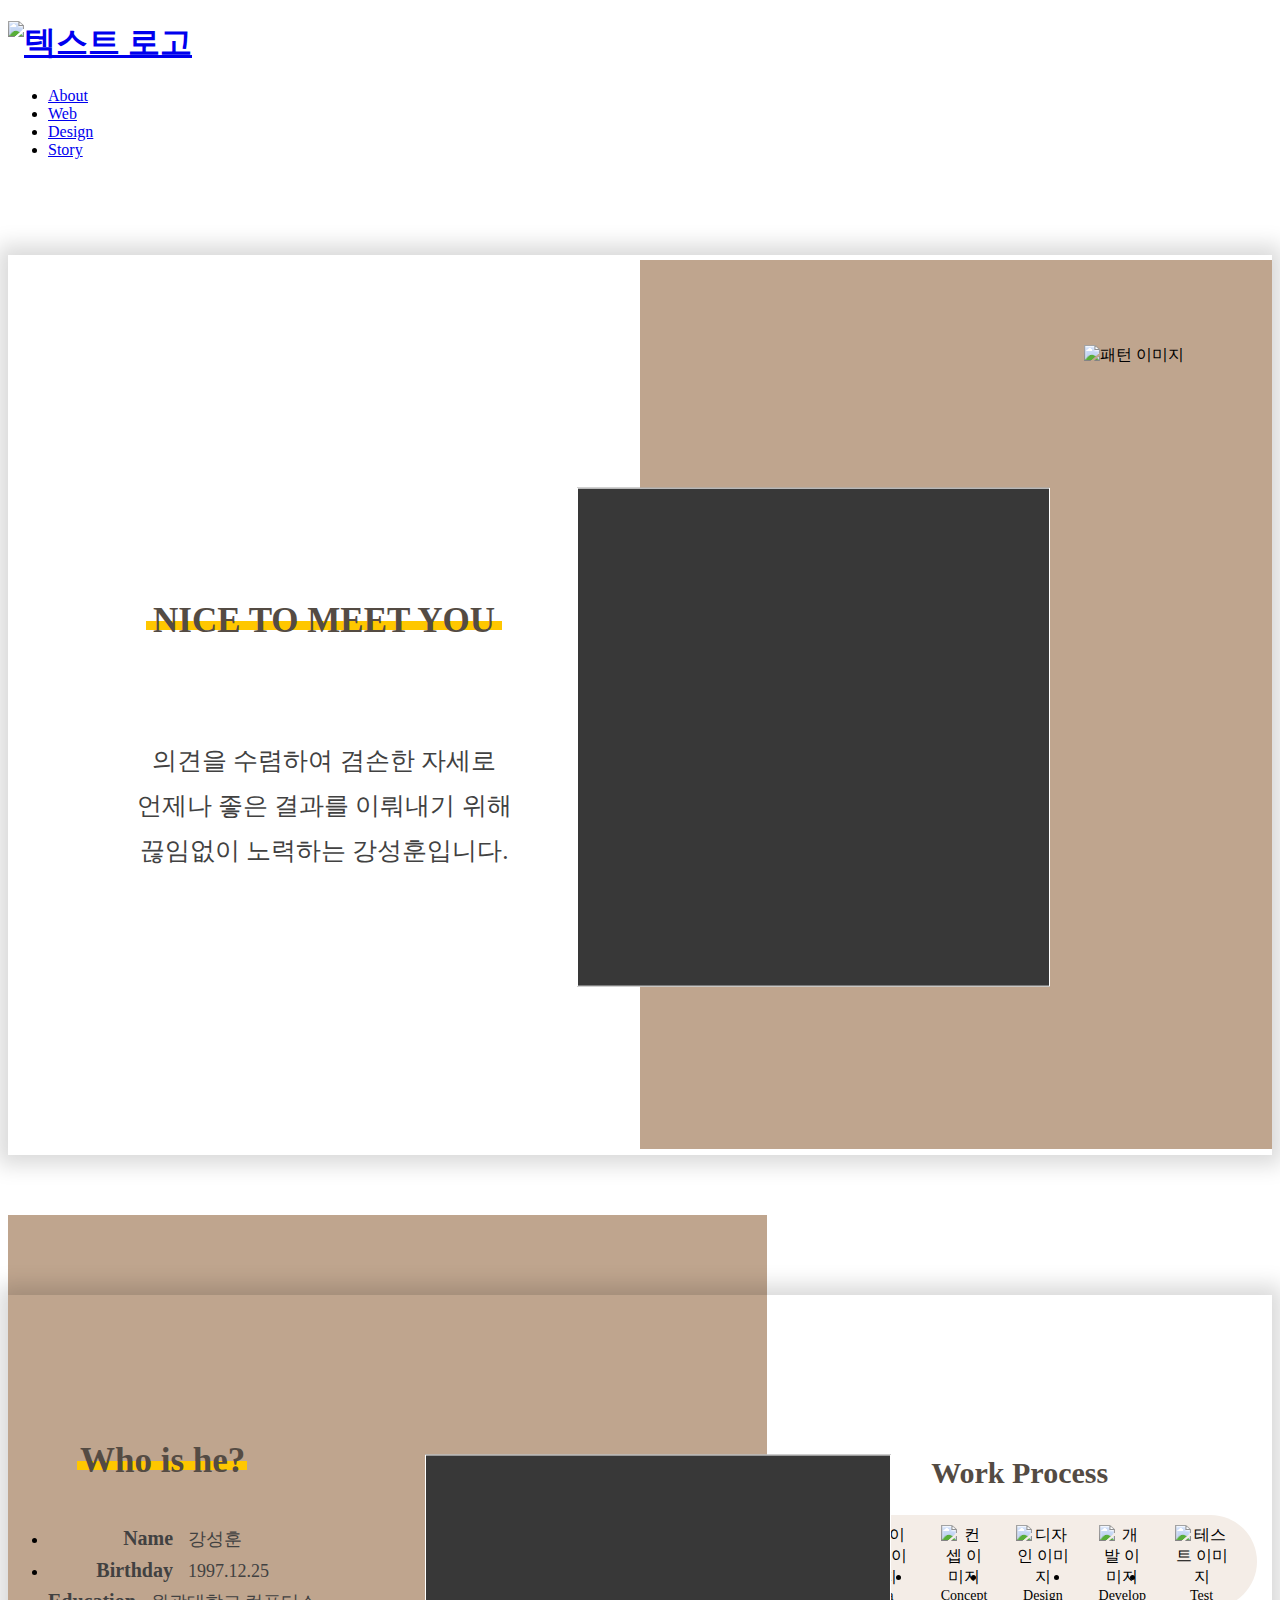
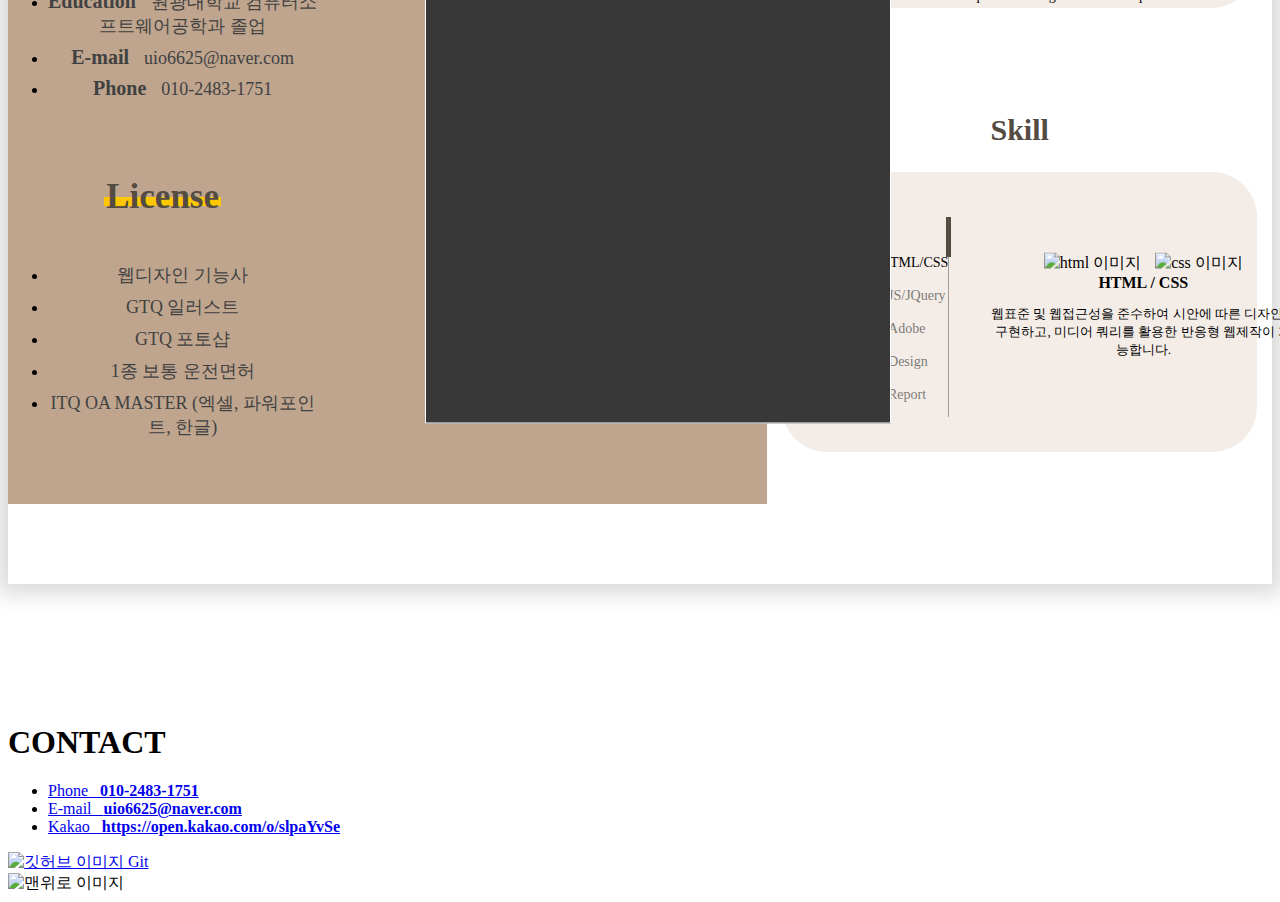
==== index.html @ 9d55ef2e "+design.html, fix" ====
<!DOCTYPE html>
<html lang="ko">
<head>
    <meta charset="UTF-8">
    <meta http-equiv="X-UA-Compatible" content="IE=edge">
    <meta name="viewport" content="width=device-width, initial-scale=1.0, minimum-scale=1.0, maximum-scale=1.0">
    <title>강성훈 포트폴리오</title>
    <script src="https://kit.fontawesome.com/10d8588d9a.js" crossorigin="anonymous"></script> <!-- 폰트어썸 cdn -->
    <link rel="stylesheet" href="css/common.css"> <!-- css 연동 -->
    <link rel="stylesheet" href="css/layout.css"> <!-- css 연동 -->

    <script defer src="js/jquery-3.6.3.min.js"></script> <!-- jquery 연동 -->
    <script defer src="js/script.js"></script> <!-- js 연동 -->
    <script defer src="js/common.js"></script> <!-- js 연동 -->

</head>
<body id="about">
<header>
    <div class="header_wrap container">
        <h1 class="logo">
            <a href="index.html">
                <img src="img/logo.png" alt="텍스트 로고">
            </a>
        </h1>
        <ul class="gnb">
            <li class="on">
                <a href="/index.html">
                    <span>About</span>
                </a>
            </li>
            <li>
                <a href="/web.html">
                    <span>Web</span>
                </a>
            </li>
            <li>
                <a href="/design.html">
                    <span>Design</span>
                </a>
            </li>
            <li>
                <a href="/story.html">
                    <span>Story</span>
                </a>
            </li>
        </ul>
    </div>
</header>
<!-- header end -->

<section class="aboutme">
    <div class="right_bg"></div>
    <div class="container">
        <div class="aboutmeBox">
            <div class="aboutme_left">
                <div class="left_box">
                    <p id="dynamic" class="text_ani active"></p>
                    <span>NICE TO MEET YOU</span>
                    <p>
                        의견을 수렴하여 겸손한 자세로<br>
                        언제나 좋은 결과를 이뤄내기 위해<br>
                        끊임없이 노력하는 강성훈입니다.
                    </p>
                </div>
            </div>
            <div class="aboutme_right">
                <div class="right_box">
                    <img src="img/pattern.png" alt="패턴 이미지">
                    <div class="aboutBox">
                        <h2>ABOUT <span>ME</span></h2>
                    </div>
                </div>
            </div>
            <div class="aboutme_center">
                <img src="" alt="">
            </div>
        </div>
    </div>
</section>
<!-- aboutme end -->

<section class="whoishe">
    <div class="left_bg"></div>
    <div class="container">
        <div class="whoisheBox">
            <div class="whoishe_left">
                <div class="profile">
                    <h4>Who is he?</h4>
                    <ul>
                        <li>
                            <span>Name &nbsp;&nbsp;<b>강성훈</b></span>
                        </li>
                        <li>
                            <span>Birthday &nbsp;&nbsp;<b>1997.12.25</b></span>
                        </li>
                        <li>
                            <span>Education &nbsp;&nbsp;<b>원광대학교 컴퓨터소프트웨어공학과 졸업</b></span>
                        </li>
                        <li>
                            <span>E-mail &nbsp;&nbsp;<b>uio6625@naver.com</b></span>
                        </li>
                        <li>
                            <span>Phone &nbsp;&nbsp;<b>010-2483-1751</b></span>
                        </li>
                    </ul>
                </div>
                <div class="license">
                    <h4>License</h4>
                    <ul>
                        <li>
                            <b>웹디자인 기능사</b>
                        </li>
                        <li>
                            <b>GTQ 일러스트</b>
                        </li>
                        <li>
                            <b>GTQ 포토샵</b>
                        </li>
                        <li>
                            <b>1종 보통 운전면허</b>
                        </li>
                        <li>
                            <b>ITQ OA MASTER (엑셀, 파워포인트, 한글)</b>
                        </li>
                    </ul>
                </div>
            </div>
            <div class="whoishe_right">
                <div class="process">
                    <h3>Work Process</h3>
                    <div class="processBox">
                        <ul>
                            <li>
                                <img src="img/idea.png" alt="아이디어 이미지">
                                <span>Idea</span>
                            </li>
                            <li>
                                <img src="img/concept.png" alt="컨셉 이미지">
                                <span>Concept</span>
                            </li>
                            <li>
                                <img src="img/design.png" alt="디자인 이미지">
                                <span>Design</span>
                            </li>
                            <li>
                                <img src="img/develop.png" alt="개발 이미지">
                                <span>Develop</span>
                            </li>
                            <li>
                                <img src="img/test.png" alt="테스트 이미지">
                                <span>Test</span>
                            </li>
                        </ul>
                    </div>
                </div>
                <div class="skill">
                    <h3>Skill</h3>
                    <div class="skillBox">
                        <div class="skill_left">
                            <ul>
                                <li class="active">
                                    <div class="iBox">
                                        <i class="fa-solid fa-code"></i>
                                    </div>
                                    <div class="cateBox">
                                        <span>HTML/CSS</span>
                                    </div>
                                </li>
                                <li>
                                    <div class="iBox">
                                        <i class="fa-brands fa-square-js"></i>
                                    </div>
                                    <div class="cateBox">
                                        <span>JS/JQuery</span>
                                    </div>
                                </li>
                                <li>
                                    <div class="iBox">
                                        <i class="fa-solid fa-rectangle-ad"></i>
                                    </div>
                                    <div class="cateBox">
                                        <span>Adobe</span>
                                    </div>
                                </li>
                                <li>
                                    <div class="iBox">
                                        <i class="fa-solid fa-palette"></i>
                                    </div>
                                    <div class="cateBox">
                                        <span>Design</span>
                                    </div>
                                </li>
                                <li>
                                    <div class="iBox">
                                        <i class="fa-solid fa-file-invoice"></i>
                                    </div>
                                    <div class="cateBox">
                                        <span>Report</span>
                                    </div>
                                </li>
                            </ul>
                        </div>
                        <div class="border">
                            <div class="line"></div>
                        </div>
                        <div class="skill_right">
                            <div class="rightBox active">
                                <div class="skillImg">
                                    <img src="img/html.png" alt="html 이미지">
                                    <img src="img/css.png" alt="css 이미지">
                                </div>
                                <span>HTML / CSS</span>
                                <p>
                                    웹표준 및 웹접근성을 준수하여 시안에 따른 디자인을 구현하고, 미디어 쿼리를 활용한 반응형 웹제작이 가능합니다.
                                </p>
                            </div>
                            <div class="rightBox">
                                <div class="skillImg">
                                    <img src="img/js.png" alt="js 이미지">
                                    <img src="img/jquery.png" alt="jquery 이미지">
                                </div>
                                <span>JS / JQuery</span>
                                <p>
                                    jQuery를 이용한 기능구현이 가능하며, 기본 js문법을 이해합니다.
                                </p>
                            </div>
                            <div class="rightBox">
                                <div class="skillImg">
                                    <img src="img/photoshop.png" alt="photoshop 이미지">
                                    <img src="img/illustrator.png" alt="illustrator 이미지">
                                </div>
                                <span>PHOTOSHOP / ILLUSTRATOR</span>
                                <p>
                                    포토샵과 일러스트를 이용한 로고제작 및 디자인이 가능합니다.
                                </p>
                            </div>
                            <div class="rightBox">
                                <div class="skillImg">
                                    <img src="img/figma.png" alt="figma 이미지">
                                </div>
                                <span>FIGMA</span>
                                <p>
                                    Figma를 이용하여 웹앱 UI/UX 디자인이 가능합니다.
                                </p>
                            </div>
                            <div class="rightBox">
                                <div class="skillImg">
                                    <img src="img/word.png" alt="word 이미지">
                                    <img src="img/powerpoint.png" alt="powerpoint 이미지">
                                    <img src="img/excel.png" alt="excel 이미지">
                                </div>
                                <span>WORD / PPT / EXCEL</span>
                                <p>
                                    업무에 필요한 각종 서류들을 객관적이고 시각적으로 전달할 수 있도록 엑셀, 한글, ppt등을 활용할 수 있습니다.
                                </p>
                            </div>
                        </div>
                    </div>
                </div>
            </div>
            <div class="whoishe_center">
                <img src="" alt="">
            </div>
        </div>
    </div>
</section>
<!-- whoishe end -->

<footer>
    <h1>CONTACT</h1>
    <div class="info">
        <ul>
            <li>
                <a href="tel:010-2483-1751">
                    <span>Phone &nbsp;&nbsp;<b>010-2483-1751</b></span>
                </a>
            </li>
            <li>
                <a href="mailto:uio6625@naver.com">
                    <span>E-mail &nbsp;&nbsp;<b>uio6625@naver.com</b></span>
                </a>
            </li>
            <li>
                <a href="https://open.kakao.com/o/slpaYVSe" target="_blank">
                    <span>Kakao &nbsp;&nbsp;<b>https://open.kakao.com/o/slpaYvSe</b></span>
                </a>
            </li>
        </ul>
    </div>
    <div class="git">
        <a href="https://github.com/ksh002" target="_blank">
            <img src="img/github.png" alt="깃허브 이미지">
            <span>Git</span>
        </a>
    </div>
</footer>
<!-- footer end -->

<div class="slideUp">
    <img src="img/slideup.png" alt="맨위로 이미지">
</div>

</body>
</html>
---- css/layout.css ----
@charset "UTF-8";

.container{
    width:100%;
    max-width:1610px;
    margin:0 auto;
}


#about .aboutme {
    width: 100%;
    height: 100vh;
    position: relative;
    display:flex;
    justify-content:center;
    align-items:center;
    padding-top:80px;
    margin-bottom:60px;
}

#about .aboutme .container{
    height:100%;
    display:flex;
    padding:80px 0;
}

#about .aboutme .aboutmeBox{
    width:100%;
    height:100%;
    box-shadow:0 0 20px 10px rgba(0,0,0,0.15);
    display:flex;
    justify-content: space-between;
}

#about .aboutme .right_bg{
    width:50%;
    height:100vh;
    max-height:889px;
    background:#bfa58e;
    position:absolute;
    right:0px;
    z-index: -5;
}

#about .aboutme .aboutme_left {
    width: 50%;
    height: 100%;
}

#about .aboutme .left_box {
    width:100%;
    height:100%;
    text-align: center;
    display:flex;
    flex-direction:column;
    justify-content:center;
    align-items:center;
}

#about .aboutme .left_box > p {
    font-size: 25px;
    color: #414141;
    line-height:45px;
}
#about .aboutme .left_box p.text_ani {
    font-size: 40px;
    font-weight: bold;
    color: #544b43;
    position:relative;
    display:inline-block;
}
#about .aboutme .left_box p.text_ani::after{
    content:"";
    display:block;
    position:absolute;
    top:0;
    right:-10px;
    width:3px;
    height:100%;
    background-color:#544b43;
}
#about .aboutme .left_box p.active::after{
    display:none;
}

#about .aboutme .left_box span {
    font-size: 35px;
    font-weight: bold;
    color: #544b43;
    position: relative;
    display: inline-block;
    margin: 9px 0 72px 0;
}
#about .aboutme .left_box span::before {
    content: "";
    position: absolute;
    top: 50%;
    left: -2%;
    width: 104%;
    height: 9px;
    background-color: #FFC700;
    z-index: -1;
}

#about .aboutme .aboutme_right {
    width: 50%;
    height: 100%;
}

#about .aboutme .right_box {
    width: 100%;
    height: 100%;
    position:relative;
}
#about .aboutme .right_box img{
    position:absolute;
    top:10%;
    right:14%;
}

#about .aboutme .right_box .aboutBox {
    width: 375px;
    transform: rotate(90deg);
    position: absolute;
    bottom: 30%;
    right: 18%;
}
#about .aboutme .right_box .aboutBox h2 {
    font-size: 70px;
    color: #544b43;
}
#about .aboutme .right_box .aboutBox span {
    color: #FFC700;
}

#about .aboutme .aboutme_center {
    width: 471px;
    height: 497px;
    position: absolute;
    top: 65%;
    left: 45%;
    transform: translateY(-65%);
    background: #383838;
    border: 1px solid white;
}
/* aboutme end */


#about .whoishe{
    width: 100%;
    height: 100%;
    position:relative;
    margin-bottom:60px;
}

#about .whoishe .left_bg{
    width:100%;
    max-width:759px;
    height:100vh;
    max-height:889px;
    background-color:#bfa58e;
    position:absolute;
    top:0;
    z-index:-1
}

#about .whoishe .container{
    height:889px;
    padding:80px 0;
}

#about .whoishe .whoisheBox{
    width:100%;
    height:100%;
    box-shadow:0 0 20px 10px rgba(0,0,0,0.15);
    display:flex;
    justify-content: space-between;
}

#about .whoishe .whoishe_left{
    width:38%;
    text-align:center;
    padding:100px 120px 0 0;
}
#about .whoishe .whoishe_left h4{
    font-size:35px;
    font-weight:bold;
    color:#544b43;
    margin-bottom:30px;
    display:inline-block;
    position:relative;
}

#about .whoishe .whoishe_left ul li{
    padding-bottom:8px;
}
#about .whoishe .whoishe_left ul li span{
    font-size:20px;
    font-weight:bold;
    color:#414141;
}
#about .whoishe .whoishe_left ul li b{
    font-size:18px;
    font-weight:normal;
    color:#414141;
}

#about .whoishe .whoishe_left .profile{
    margin-bottom:30px;
}
#about .whoishe .whoishe_left .profile li:last-child{
    padding-bottom:0;
}
#about .whoishe .whoishe_left .profile h4::before {
    content: "";
    position: absolute;
    top: 50%;
    left: -2%;
    width: 103%;
    height: 9px;
    background-color: #FFC700;
    z-index: -1;
}

#about .whoishe .whoishe_left .license li:last-child{
    padding-bottom:0;
}
#about .whoishe .whoishe_left .license h4::before {
    content: "";
    position: absolute;
    top: 50%;
    left: -2%;
    width: 104%;
    height: 9px;
    background-color: #FFC700;
    z-index: -1;
}

#about .whoishe .whoishe_right{
    width:62%;
    display:flex;
    flex-direction: column;
    justify-content: center;
    align-items: center;
    padding-left:330px;
    text-align:center;
}

#about .whoishe .whoishe_right h3{
    font-size:30px;
    font-weight:bold;
    color:#544b43;
    margin-bottom:25px;
}

#about .whoishe .whoishe_right .process{
    margin-bottom:75px;
}

#about .whoishe .whoishe_right .processBox{
    width:475px;
    height:93px;
    background-color:#f4ede7;
    border-radius: 90px;
}

#about .whoishe .whoishe_right .processBox ul{
    display:flex;
    justify-content: space-around;
}
#about .whoishe .whoishe_right .processBox ul li{
    text-align:center;
    padding:10px 0 10px 29px;
}
#about .whoishe .whoishe_right .processBox ul li:last-child{
    padding-right:29px;
}
#about .whoishe .whoishe_right .processBox ul li img{
    width:50px;
    height:50px;
}
#about .whoishe .whoishe_right .processBox ul li span{
    font-size:14px;
    font-weight:normal;
    display:block;
}

#about .whoishe .whoishe_right .skillBox{
    width:475px;
    height:280px;
    border-radius: 45px;
    background-color:#f4ede7;
    display:flex;
}

#about .whoishe .whoishe_right .skill_left{
    width:35%;
}

#about .whoishe .whoishe_right .skill_left ul{
    height:100%;
    display:flex;
    flex-direction: column;
    justify-content: center;
}
#about .whoishe .whoishe_right .skill_left ul li{
    display:flex;
    text-align:left;
    margin-left:30px;
    margin-bottom:15px;
    cursor: pointer;
    opacity: 0.5;
    transition:0.25s;
}
#about .whoishe .whoishe_right .skill_left ul li:hover{
    opacity:1;
}
#about .whoishe .whoishe_right .skill_left ul li.active{
    opacity: 1;
}
#about .whoishe .whoishe_right .skill_left ul li:last-child{
    margin-bottom:0;
}
#about .whoishe .whoishe_right .skill_left ul li .iBox{
    width:30px;
}
#about .whoishe .whoishe_right .skill_left ul li i{
    color:#544b43;
    font-size:20px;
}
#about .whoishe .whoishe_right .skill_left ul li .cateBox{
    width:70px;
    margin-left:10px;
    text-align:left;
}
#about .whoishe .whoishe_right .skill_left ul li span{
    font-size:14px;
}

#about .whoishe .whoishe_right .border{
    width:1px;
    height:200px;
    background-color:rgba(84,75,67,0.5);
    margin-top:45px;
}
#about .whoishe .whoishe_right .line{
    width:5px;
    height:20%;
    background-color:#544b43;
    margin-left:-2px;
    transition:all 0.3s ease-in-out;
}

#about .whoishe .whoishe_right .skill_right{
    width:65%;
    position:relative;
}

#about .whoishe .whoishe_right .skill_right .rightBox{
    opacity:0;
    width:100%;
    padding:0 40px;
    position:absolute;
    top:50%;
    transform:translateY(-50%);
    left:30%;
}
#about .whoishe .whoishe_right .skill_right div.active{
    opacity:1;
    position:absolute;
    left:0;
    transition: all 0.5s ease-out;
}

#about .whoishe .whoishe_right .skill_right .rightBox .skillImg img{
    width:60px;
    height:60px;
    margin:0 5px;
}

#about .whoishe .whoishe_right .skill_right .rightBox span{
    display:block;
    font-size:16px;
    font-weight:bold;
    margin-bottom:10px;
}
#about .whoishe .whoishe_right .skill_right .rightBox p{
    font-size:13px;
}

#about .whoishe .whoishe_center{
    width: 464px;
    height: 567px;
    position: absolute;
    top: 50%;
    left: 33%;
    transform: translateY(-50%);
    background: #383838;
    border: 1px solid white;
}
/* whoishe end */
/* about end */

#web .renewal,
#design .renewal{
    display:flex;
}
#web .renewal .rnLeft_bg,
#design .renewal .rnLeft_bg{
    width:100%;
    max-width:626px;
    height:100vh;
    background-color:#bfa58e;
    padding-top:80px;
    position:sticky;
    top:0;
    left:0;
}

#web .renewal .rnLeft_container,
#design .renewal .rnLeft_container{
    width:100%;
    height:100%;
    padding:80px 0 80px 149px;
}
#web .renewal .rnLeft_box,
#design .renewal .rnLeft_box{
    width:100%;
    height:100%;
    box-shadow:0 0 20px 10px rgba(0,0,0,0.15);
}
#web .renewal .rnLeft_box h3{
    font-size:40px;
    color:#544b43;
    text-align:center;
    padding-top:124px;
    margin-bottom:70px;
}
#web .renewal .rnLeft_box > div{
    display:flex;
    justify-content: space-around;
}
#web .renewal .rnLeft_box > div .ptImg_box{
    padding-top:140px;
}
#web .renewal .rnLeft_box > div img{
    width:250px;
    height:131px;
    transform:rotate(90deg);
}
#web .renewal .rnLeft_box > div ul{
    padding-right:20px;
}
#web .renewal .rnLeft_box > div ul li{
    cursor: pointer;
    font-size:35px;
    color:#f4ede7;
    transition:all 0.2s;
    font-weight:bold;
}
#web .renewal .rnLeft_box > div ul li:hover{
    color:#544b43;
}
#web .renewal .rnLeft_box > div ul li:nth-child(2){
    margin:10px 0;
}
#web .renewal .rnLeft_box > div ul li.on{
    font-weight:bold;
    color:#544b43;
}
#web .renewal .rnLeft_box > div ul li.on:hover{
    opacity:1;
}

#web .renewal .rnRight_box{
    width:100%;
    /* height:2000px; */
    height:100%;
    max-height:2906px;
    padding-top:160px;
    padding-bottom:80px;
    padding-right:145px;
}
#web .renewal .rnRight_box > div{
    width:100%;
    height:100%;
    margin-bottom:240px;
}
#web .renewal .rnRight_box ul{
    padding:8px 30px 0;
}
#web .renewal .rnRight_box ul li{
    padding-bottom:5px;
}
#web .renewal .rnRight_box span{
    font-size:12px;
    font-weight:bold;
}
#web .renewal .rnRight_box p{
    font-size:12px;
}

#web .renewal .rnRight_box .site_link{
    text-align:center;
    position:absolute;
    bottom:6%;
    left:50%;
    transform:translateX(-50%);
}

.btnBox:after {
    position: absolute;
    content: "";
    width: 0;
    height: 100%;
    top: 0;
    right: 0;
    z-index: -1;
    background-color: black;
    transition: all 0.3s ease;
  }
  .btnBox:hover {
    color: white;
  }
  .btnBox:hover .btnBox_sub{
    display:none;
  }
  .btnBox:hover:after {
    left: 0;
    width: 100%;
  }
  .btnBox:active {
    top: 2px;
  }
  
@keyframes btnani {
    0%{
        width:0%;
    }
    100%{
        width:100%;
    }
}
#web .renewal .rnRight_box .site_link .btnBox{
    margin:8px auto 0;
    width:122px;
    max-height:34px;
    background-color:#FFC700;
    padding:5px 0;
    text-align:center;
    transform:skew(-20deg);
    position:relative;
    transition:all 0.3s;
}
#web .renewal .rnRight_box .site_link .btnBox b{
    font-size:16px;
    width:122px;
    font-weight:900;
    display:block;
    transform:skew(20deg);
}
#web .renewal .rnRight_box .site_link .btnBox_sub{
    width:100%;
    height:100%;
    border:1px solid #FFC700;
    position:absolute;
    top:20%;
    left:5%;
    z-index:-1;
}

#web .renewal .rnRight_box .renewal_1{
    background-image: url(../img/lookpin_bg.jpg);
    height:729px;
    display:flex;
    align-items: center;
}
#web .renewal .rnRight_box .renewal_1 h2{
    padding-bottom:60px;
}
#web .renewal .rnRight_box .renewal_info{
    width:100%;
    max-width:322px;
    height:100%;
    max-height:318px;
    background-color:rgba(255,255,255,0.5);
    border-radius:15px;
    margin:0 40px 60px 100px;
    position:relative;
}
#web .renewal .rnRight_box img{
    width:457px;
    height:384px;
}
#web .renewal .rnRight_box h2{
    font-size:70px;
    color:#FFC700;
    writing-mode: vertical-rl;
    cursor: default;
}


#web .renewal .rnRight_box .renewal_2{
    background-image: url(../img/yeogi_bg.jpg);
    height:729px;
    display:flex;
    align-items: center;
}
#web .renewal .rnRight_box .renewal_2 h2{
    padding-bottom:30px;
}
#web .renewal .rnRight_box .renewal_3{
    background-image: url(../img/hermes_bg.jpg);
    height:729px;
    display:flex;
    align-items: center;
}
#web .renewal .rnRight_box .renewal_3 h2{
    padding-bottom:40px;
}
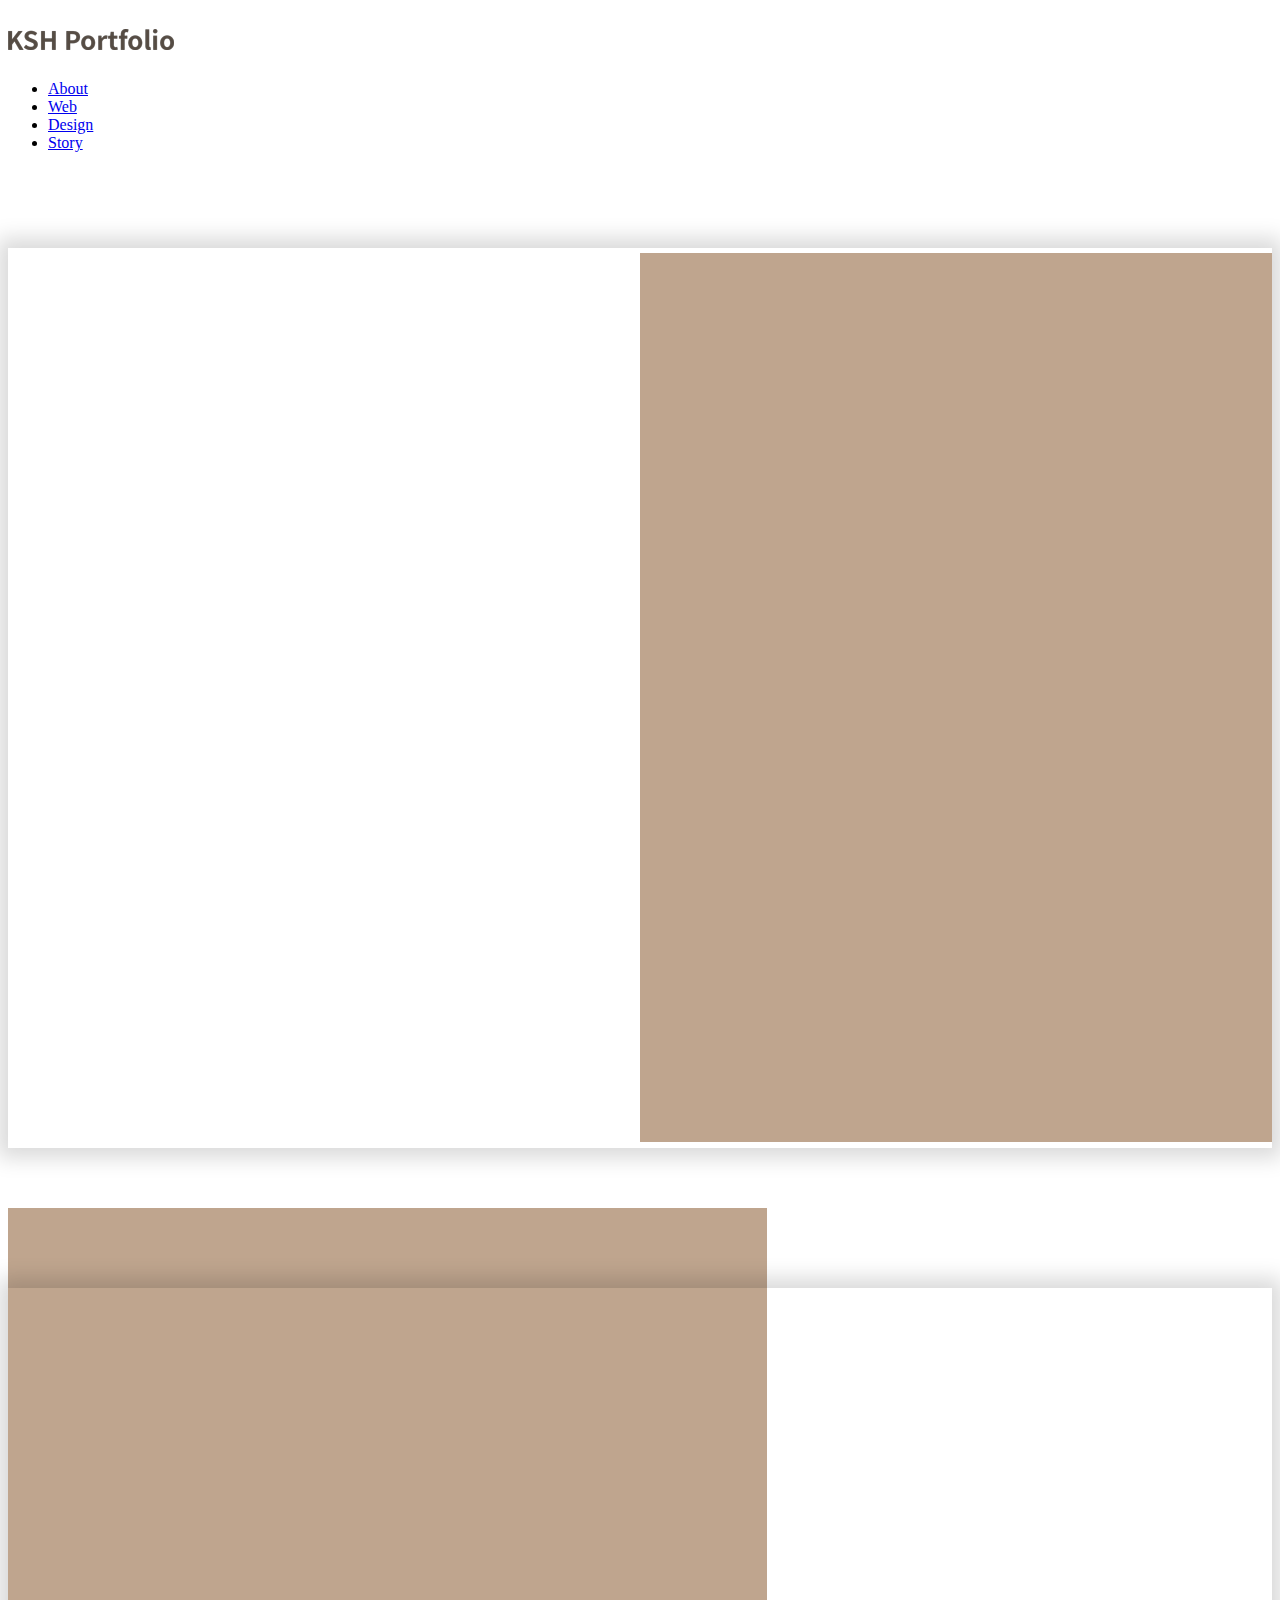
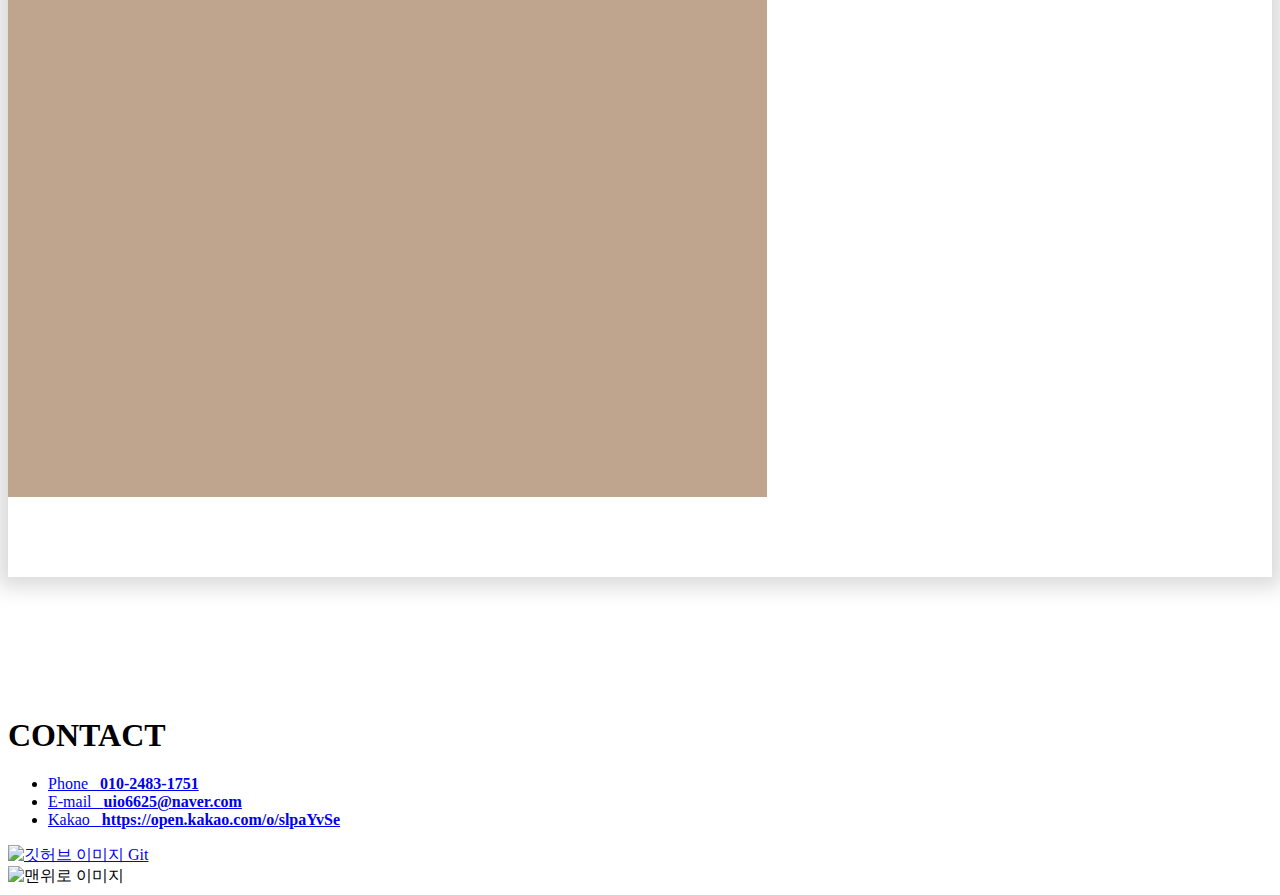
==== commit 9eba44ad: "animate / favicon update" ====
--- a/index.html
+++ b/index.html
@@ -5,21 +5,25 @@
     <meta http-equiv="X-UA-Compatible" content="IE=edge">
     <meta name="viewport" content="width=device-width, initial-scale=1.0, minimum-scale=1.0, maximum-scale=1.0">
     <title>강성훈 포트폴리오</title>
-    <script src="https://kit.fontawesome.com/10d8588d9a.js" crossorigin="anonymous"></script> <!-- 폰트어썸 cdn -->
+    <link rel="shortcut icon" href="img/favicon.ico"> <!-- 파비콘 연동 -->
     <link rel="stylesheet" href="css/common.css"> <!-- css 연동 -->
     <link rel="stylesheet" href="css/layout.css"> <!-- css 연동 -->
 
+    <script src="https://kit.fontawesome.com/10d8588d9a.js" crossorigin="anonymous"></script> <!-- 폰트어썸 cdn -->
     <script defer src="js/jquery-3.6.3.min.js"></script> <!-- jquery 연동 -->
+    <script defer src="js/jquery.scrolla.min.js"></script> <!-- scrolla 연동 -->
     <script defer src="js/script.js"></script> <!-- js 연동 -->
     <script defer src="js/common.js"></script> <!-- js 연동 -->
+
 
 </head>
 <body id="about">
 <header>
+
     <div class="header_wrap container">
         <h1 class="logo">
             <a href="index.html">
-                <img src="img/logo.png" alt="텍스트 로고">
+                <img src="img/logo2.png" alt="텍스트 로고">
             </a>
         </h1>
         <ul class="gnb">
@@ -55,8 +59,8 @@
             <div class="aboutme_left">
                 <div class="left_box">
                     <p id="dynamic" class="text_ani active"></p>
-                    <span>NICE TO MEET YOU</span>
-                    <p>
+                    <span class="animate" data-animate="motion">NICE TO MEET YOU</span>
+                    <p class="animate" data-animate="motion">
                         의견을 수렴하여 겸손한 자세로<br>
                         언제나 좋은 결과를 이뤄내기 위해<br>
                         끊임없이 노력하는 강성훈입니다.
@@ -64,15 +68,15 @@
                 </div>
             </div>
             <div class="aboutme_right">
-                <div class="right_box">
+                <div class="right_box animate" data-animate="motion">
                     <img src="img/pattern.png" alt="패턴 이미지">
                     <div class="aboutBox">
                         <h2>ABOUT <span>ME</span></h2>
                     </div>
                 </div>
             </div>
-            <div class="aboutme_center">
-                <img src="" alt="">
+            <div class="aboutme_center animate" data-animate="motion">
+                <!-- <img src="img/사진1.jpg" alt=""> -->
             </div>
         </div>
     </div>
@@ -83,7 +87,7 @@
     <div class="left_bg"></div>
     <div class="container">
         <div class="whoisheBox">
-            <div class="whoishe_left">
+            <div class="whoishe_left animate" data-animate="motion">
                 <div class="profile">
                     <h4>Who is he?</h4>
                     <ul>
@@ -125,7 +129,7 @@
                     </ul>
                 </div>
             </div>
-            <div class="whoishe_right">
+            <div class="whoishe_right animate" data-animate="motion">
                 <div class="process">
                     <h3>Work Process</h3>
                     <div class="processBox">
@@ -258,8 +262,8 @@
                     </div>
                 </div>
             </div>
-            <div class="whoishe_center">
-                <img src="" alt="">
+            <div class="whoishe_center animate" data-animate="motion">
+                <!-- <img src="img/사진2.jpg" alt=""> -->
             </div>
         </div>
     </div>
--- a/css/layout.css
+++ b/css/layout.css
@@ -57,10 +57,15 @@
     align-items:center;
 }
 
-#about .aboutme .left_box > p {
+#about .aboutme .left_box > p.animate {
     font-size: 25px;
     color: #414141;
     line-height:45px;
+    opacity:0;
+    transition:all 1s;
+}
+#about .aboutme .left_box > p.animate.motion{
+    opacity:1;
 }
 #about .aboutme .left_box p.text_ani {
     font-size: 40px;
@@ -90,6 +95,13 @@
     position: relative;
     display: inline-block;
     margin: 9px 0 72px 0;
+    transform:translateY(50%);
+    transition:all 1s;
+    opacity:0;
+}
+#about .aboutme .left_box span.motion{
+    opacity:1;
+    transform:translateY(0);
 }
 #about .aboutme .left_box span::before {
     content: "";
@@ -111,6 +123,13 @@
     width: 100%;
     height: 100%;
     position:relative;
+    transform:translateX(13%);
+    opacity:0;
+    transition:all 1s;
+}
+#about .aboutme .right_box.motion{
+    transform:translateX(0);
+    opacity:1;
 }
 #about .aboutme .right_box img{
     position:absolute;
@@ -139,9 +158,20 @@
     position: absolute;
     top: 65%;
     left: 45%;
-    transform: translateY(-65%);
-    background: #383838;
-    border: 1px solid white;
+    transform: translate(-15%,-65%);
+    background-image: url(../img/사진1-3.jpg);
+    box-shadow:0 0 10px 5px rgba(0,0,0,0.15);
+    opacity:0;
+    transition:all 1s;
+    /* border: 1px solid white; */
+}
+#about .aboutme .aboutme_center.motion{
+    opacity:1;
+    transform:translate(0,-65%);
+}
+#about .aboutme .aboutme_center img{
+    width:100%;
+    height:100%;
 }
 /* aboutme end */
 
@@ -181,6 +211,13 @@
     width:38%;
     text-align:center;
     padding:100px 120px 0 0;
+    transform:translateX(-20%);
+    opacity:0;
+    transition:all 1s;
+}
+#about .whoishe .whoishe_left.motion{
+    transform:translateX(0);
+    opacity:1;
 }
 #about .whoishe .whoishe_left h4{
     font-size:35px;
@@ -244,6 +281,13 @@
     align-items: center;
     padding-left:330px;
     text-align:center;
+    transform:translateX(13%);
+    opacity:0;
+    transition:all 1s;
+}
+#about .whoishe .whoishe_right.motion{
+    transform:translateX(0);
+    opacity:1;
 }
 
 #about .whoishe .whoishe_right h3{
@@ -394,9 +438,24 @@
     position: absolute;
     top: 50%;
     left: 33%;
-    transform: translateY(-50%);
-    background: #383838;
-    border: 1px solid white;
+    transform: translate(0,-40%);
+    background-image: url(../img/사진2-3.jpg);
+    box-shadow:0 0 10px 5px rgba(0,0,0,0.15);
+    /* border: 1px solid white; */
+    opacity: 0;
+    transition:all 1s;
+}
+
+#about .whoishe .whoishe_center.motion{
+    transform: translate(0,-50%);
+    opacity: 1;
+}
+
+
+
+#about .whoishe .whoishe_center img{
+    width: 100%;
+    height:100%;
 }
 /* whoishe end */
 /* about end */
@@ -405,10 +464,10 @@
 #design .renewal{
     display:flex;
 }
-#web .renewal .rnLeft_bg,
-#design .renewal .rnLeft_bg{
-    width:100%;
-    max-width:626px;
+#web .renewal .wdLeft_bg,
+#design .renewal .wdLeft_bg{
+    width:30%;
+    /* max-width:626px; */
     height:100vh;
     background-color:#bfa58e;
     padding-top:80px;
@@ -417,99 +476,123 @@
     left:0;
 }
 
-#web .renewal .rnLeft_container,
-#design .renewal .rnLeft_container{
+#web .renewal .wdLeft_container,
+#design .renewal .wdLeft_container{
     width:100%;
     height:100%;
     padding:80px 0 80px 149px;
 }
-#web .renewal .rnLeft_box,
-#design .renewal .rnLeft_box{
+#web .renewal .wdLeft_box,
+#design .renewal .wdLeft_box{
     width:100%;
     height:100%;
     box-shadow:0 0 20px 10px rgba(0,0,0,0.15);
 }
-#web .renewal .rnLeft_box h3{
+#web .renewal .wdLeft_box h3{
     font-size:40px;
     color:#544b43;
     text-align:center;
     padding-top:124px;
     margin-bottom:70px;
-}
-#web .renewal .rnLeft_box > div{
+    opacity:0;
+    transition:all 1s;
+    cursor:default;
+}
+#web .renewal .wdLeft_box h3.motion{
+    opacity:1;
+}
+#web .renewal .wdLeft_box > div{
     display:flex;
     justify-content: space-around;
 }
-#web .renewal .rnLeft_box > div .ptImg_box{
+#web .renewal .wdLeft_box > div .ptImg_box{
     padding-top:140px;
 }
-#web .renewal .rnLeft_box > div img{
+#web .renewal .wdLeft_box > div img{
     width:250px;
     height:131px;
     transform:rotate(90deg);
-}
-#web .renewal .rnLeft_box > div ul{
+    margin-top:100px;
+    opacity:0;
+    transition:all 1s;
+}
+#web .renewal .wdLeft_box > div img.motion{
+    margin-top:0;
+    opacity:1;
+}
+#web .renewal .wdLeft_box > div ul{
     padding-right:20px;
-}
-#web .renewal .rnLeft_box > div ul li{
+    transform:translateX(-30%);
+    transition:all 1s;
+    opacity:0;
+}
+#web .renewal .wdLeft_box > div ul.motion{
+    opacity:1;
+    transform:translateX(0);
+}
+#web .renewal .wdLeft_box > div ul li{
     cursor: pointer;
     font-size:35px;
     color:#f4ede7;
     transition:all 0.2s;
     font-weight:bold;
 }
-#web .renewal .rnLeft_box > div ul li:hover{
+#web .renewal .wdLeft_box > div ul li:hover{
     color:#544b43;
 }
-#web .renewal .rnLeft_box > div ul li:nth-child(2){
+#web .renewal .wdLeft_box > div ul li:nth-child(2){
     margin:10px 0;
 }
-#web .renewal .rnLeft_box > div ul li.on{
+#web .renewal .wdLeft_box > div ul li.on{
     font-weight:bold;
     color:#544b43;
 }
-#web .renewal .rnLeft_box > div ul li.on:hover{
-    opacity:1;
-}
-
-#web .renewal .rnRight_box{
-    width:100%;
+#web .renewal .wdLeft_box > div ul li.on:hover{
+    opacity:1;
+}
+
+#web .renewal .wdRight_box{
+    width:70%;
     /* height:2000px; */
     height:100%;
     max-height:2906px;
     padding-top:160px;
     padding-bottom:80px;
-    padding-right:145px;
-}
-#web .renewal .rnRight_box > div{
+    padding-right:7.6%;
+}
+#web .renewal .wdRight_box > div{
     width:100%;
     height:100%;
     margin-bottom:240px;
 }
-#web .renewal .rnRight_box ul{
+#web .renewal .wdRight_box ul{
     padding:8px 30px 0;
 }
-#web .renewal .rnRight_box ul li{
+#web .renewal .wdRight_box ul li,
+#design .design_info ul li{
     padding-bottom:5px;
 }
-#web .renewal .rnRight_box span{
+#web .renewal .wdRight_box span,
+#design .design_info span{
     font-size:12px;
     font-weight:bold;
 }
-#web .renewal .rnRight_box p{
+#web .renewal .wdRight_box p,
+#design .design_info p{
     font-size:12px;
 }
-
-#web .renewal .rnRight_box .site_link{
-    text-align:center;
+#web .site_link{
     position:absolute;
     bottom:6%;
     left:50%;
     transform:translateX(-50%);
 }
+.site_link{
+    text-align:center;
+}
 
 .btnBox:after {
-    position: absolute;
+    /* position: absolute;
     content: "";
     width: 0;
     height: 100%;
@@ -517,20 +600,23 @@
     right: 0;
     z-index: -1;
     background-color: black;
-    transition: all 0.3s ease;
+    transition: all 0.3s ease; */
   }
   .btnBox:hover {
-    color: white;
+    /* color: white; */
   }
   .btnBox:hover .btnBox_sub{
-    display:none;
+    /* display:none; */
+    /* position:absolute; */
+    /* top:0; */
+    /* left:0; */
   }
   .btnBox:hover:after {
     left: 0;
     width: 100%;
   }
   .btnBox:active {
-    top: 2px;
+    top: 1px;
   }
   
 @keyframes btnani {
@@ -541,7 +627,7 @@
         width:100%;
     }
 }
-#web .renewal .rnRight_box .site_link .btnBox{
+.btnBox{
     margin:8px auto 0;
     width:122px;
     max-height:34px;
@@ -552,14 +638,14 @@
     position:relative;
     transition:all 0.3s;
 }
-#web .renewal .rnRight_box .site_link .btnBox b{
+.btnBox b{
     font-size:16px;
     width:122px;
     font-weight:900;
     display:block;
     transform:skew(20deg);
 }
-#web .renewal .rnRight_box .site_link .btnBox_sub{
+.btnBox_sub{
     width:100%;
     height:100%;
     border:1px solid #FFC700;
@@ -567,18 +653,20 @@
     top:20%;
     left:5%;
     z-index:-1;
-}
-
-#web .renewal .rnRight_box .renewal_1{
+    transition:all 0.3s;
+}
+
+#web .renewal .wdRight_box .renewal_1{
     background-image: url(../img/lookpin_bg.jpg);
+    width:100%;
     height:729px;
     display:flex;
     align-items: center;
 }
-#web .renewal .rnRight_box .renewal_1 h2{
+#web .renewal .wdRight_box .renewal_1 h2{
     padding-bottom:60px;
 }
-#web .renewal .rnRight_box .renewal_info{
+#web .renewal .wdRight_box .renewal_info{
     width:100%;
     max-width:322px;
     height:100%;
@@ -588,11 +676,11 @@
     margin:0 40px 60px 100px;
     position:relative;
 }
-#web .renewal .rnRight_box img{
+#web .renewal .wdRight_box img{
     width:457px;
     height:384px;
 }
-#web .renewal .rnRight_box h2{
+#web .renewal .wdRight_box h2{
     font-size:70px;
     color:#FFC700;
     writing-mode: vertical-rl;
@@ -600,21 +688,562 @@
 }
 
 
-#web .renewal .rnRight_box .renewal_2{
+#web .renewal .wdRight_box .renewal_2{
     background-image: url(../img/yeogi_bg.jpg);
+    width:100%;
     height:729px;
     display:flex;
     align-items: center;
 }
-#web .renewal .rnRight_box .renewal_2 h2{
+#web .renewal .wdRight_box .renewal_2 h2{
     padding-bottom:30px;
 }
-#web .renewal .rnRight_box .renewal_3{
+#web .renewal .wdRight_box .renewal_3{
     background-image: url(../img/hermes_bg.jpg);
+    width:100%;
     height:729px;
     display:flex;
     align-items: center;
 }
-#web .renewal .rnRight_box .renewal_3 h2{
+#web .renewal .wdRight_box .renewal_3 h2{
     padding-bottom:40px;
 }
+/* web end */
+
+#design{
+    width:100%;
+    max-width:1920px;
+}
+#design .wdLeft_box{
+    display:flex;
+    flex-direction: column;
+    align-items: center;
+    justify-content: center;
+}
+#design .wdLeft_box img{
+    width:271px;
+}
+#design .wdLeft_box h3{
+    font-size:40px;
+    font-weight:bold;
+    color:#544b43;
+    display:block;
+    margin:90px 0;
+    opacity:0;
+    transition:all 1s;
+    cursor: default;
+}
+#design .wdLeft_box h3.motion{
+    opacity:1;
+}
+#design .wdLeft_box img:first-child{
+    transform:rotate(-90deg);    
+    margin-bottom:50px;
+    transition:all 1s;
+    opacity:0;
+}
+#design .wdLeft_box img:first-child.motion{
+    margin-bottom:0;
+    opacity:1;
+}
+#design .wdLeft_box img:last-child{
+    transform:rotate(90deg);
+    margin-top:50px;   
+    transition:all 1s;
+    opacity:0; 
+}
+#design .wdLeft_box img:last-child.motion{
+    margin-top:0;
+    opacity:1;
+}
+#design .wdRight_box{
+    width:70%;
+    padding-top:160px;
+    padding-bottom:80px;
+    padding-right:7.6%;
+}
+#design .wdRight_box .designRight_box{
+    width:100%;
+    height:100%;
+    background:#f4ede7;
+    box-shadow:0 0 20px 10px rgba(0,0,0,0.15);
+}
+
+/* #design .swiper .swiper-slide{
+    width:100%;
+    height:100%;
+} */
+
+#design .dsLeft_container{
+    width:65%;
+    height:100%;
+    /* margin-left:15%; */
+    /* padding-top:15.6%; */
+    display:flex;
+    /* flex-direction: column; */
+    align-items: center;
+    /* justify-content: center; */
+    /* background:blue; */
+}
+#design .dsLeft_container img{
+    width:100%;
+    max-width:624px;
+    /* height:100%; */
+    /* max-height:359px; */
+    margin-left: 12%;
+}
+#design .dsRight_container{
+    width:35%;
+    height:100%;
+    /* padding-left:5%;
+    padding-top:15.6%; */
+    display:flex;
+    flex-direction: column;
+    /* align-items: center; */
+    justify-content: center;
+    /* background:red; */
+}
+#design .dsRight_container > span{
+    width:100%;
+    max-width:212px;
+    display:block;
+    margin-left:15%;
+    font-size:30px;
+    font-weight:bold;
+    color:#544b43;
+    position:relative;
+}
+#design .dsRight_container > span::before {
+    content: "";
+    position: absolute;
+    top: 50%;
+    left: -3%;
+    width: 100%;
+    height: 9px;
+    background-color: #FFC700;
+    z-index: -1;
+}
+#design .dsRight_container .design_info{
+    width:322px;
+    height:359px;
+    background-color:rgba(255,255,255,0.5);
+    border-radius: 15px;
+    margin-top:55px;
+    margin-bottom:95px;
+    padding:17px 20px 0 20px;
+    position:relative;
+}
+#design .dsRight_container .design_info .designTitle{
+    text-align:center;
+    margin-bottom:40px;
+    margin-top:10px;
+}
+#design .dsRight_container .design_info .designTitle h5{
+    font-size:25px;
+    font-weight:bold;
+}
+#design .designRight_box .design_info .logoImg_container{
+    text-align:center;
+}
+#design .designRight_box .design_info .btnBox_container{
+    display:flex;
+    justify-content: space-between;
+}
+#design .designRight_box .design_info .btnBox_container .btnBox{
+    
+}
+#design .swiper {
+    width:100%;
+    height: 100%;
+    position: relative;
+}
+
+
+#design .swiper-slide {
+    /* max-width: 1080px; */
+    width:100%;
+    height:100%;
+    /* text-align: center; */
+    /* font-size: 18px; */
+    /* background: #fff; */
+    /* border-radius: 10px; */
+
+    /* Center slide text vertically */
+    display: -webkit-box;
+    display: -ms-flexbox;
+    display: -webkit-flex;
+    display: flex;
+    -webkit-box-pack: center;
+    -ms-flex-pack: center;
+    -webkit-justify-content: center;
+    justify-content: center;
+    -webkit-box-align: center;
+    -ms-flex-align: center;
+    -webkit-align-items: center;
+    align-items: center;
+}
+.swiper-button-next{
+    position:absolute;
+    top:50%;
+    right:3%;
+    background: url(../img/right_arrow.png) no-repeat center;
+}
+.swiper-button-prev{
+    position:absolute;
+    top:50%;
+    left:3%;
+    background: url(../img/left_arrow.png) no-repeat center;
+}
+.swiper-button-next::after,
+.swiper-button-prev::after{
+    display:none;
+}
+/* design end */
+#story{
+}
+#story .newstart{
+    width:100%;
+    max-width:1920px;
+    height:100vh;
+    position:relative;
+    /* background:blue; */
+}
+#story .newstart .left_bg{
+    width:40%;
+    height:95%;
+    background:#bfa58e;
+    position:absolute;
+    top:0;
+    left:0;
+    z-index:-1;
+}
+#story .newstart .container{
+    width:100%;
+    height:100%;
+    /* background:blue; */
+    padding-top:160px;
+    padding-bottom:80px;
+}
+
+#story .newstart .newstartBox{
+    display:flex;
+    width:100%;
+    height:100%;
+    box-shadow:0 0 20px 10px rgba(0,0,0,0.15);
+    position:relative;
+}
+
+#story .newstart .newstartBox .mystory_left{
+    width:38.1%;
+    height:100%;
+    text-align:center;
+    position:relative;
+    /* background:bisque; */
+}
+#story .newstart .newstartBox .mystory_left strong{
+    display:inline-block;
+    margin-top:30px;
+    font-size:40px;
+    color:#544b43;
+    opacity:0;
+    transition:all 1s;
+}
+#story .newstart .newstartBox .mystory_left strong.motion{
+    opacity:1;
+}
+#story .newstart .newstartBox .mystory_left .mystoryBox{
+    position:absolute;
+    bottom:26%;
+    left:8%;
+    transform:translateX(-20%);
+    opacity:0;
+    transition:all 1s;
+}
+#story .newstart .newstartBox .mystory_left .mystoryBox.motion{
+    opacity:1;
+    transform:translateX(0);
+}
+#story .newstart .newstartBox .mystory_left .mystoryBox h2{
+    font-size:70px;
+    color:#544b43;
+    transform:rotate(-90deg);
+    
+}
+#story .newstart .newstartBox .mystory_left .mystoryBox span{
+    color:#FFC700;
+}
+/* mystory_left end */
+
+#story .newstart .newstartBox .mystory_right{
+    width:61.9%;
+    height:100%;
+}
+#story .newstart .newstartBox .mystory_right .myRight_container{
+    width:70%;
+    height:100%;
+    /* background:bisque; */
+    margin-left:30%;
+}
+#story .newstart .newstartBox .mystory_right span,
+#story .realization .realizationBox .realization_left span{
+    margin:160px 0 40px 0;
+    font-size: 35px;
+    font-weight: bold;
+    color: #544b43;
+    position: relative;
+    display: inline-block;
+    transition:all 1s;
+    transform:translateY(-60%);
+    opacity:0;
+    /* margin: 9px 0 72px 0; */
+}
+
+#story .newstart .newstartBox .mystory_right span.motion,
+#story .realization .realizationBox .realization_left span.motion{
+    transform:translateY(0);
+    opacity:1;
+}
+#story .newstart .newstartBox .mystory_right span::before,
+#story .realization .realizationBox .realization_left span::before {
+    content: "";
+    position: absolute;
+    top: 50%;
+    left: -2%;
+    width: 104%;
+    height: 9px;
+    background-color: #FFC700;
+    z-index: -1;
+}
+#story .newstart .newstartBox .mystory_right p,
+#story .realization .realizationBox .realization_left p{
+    font-size:25px;
+    line-height:45px;
+    color:#414141;
+    margin-bottom:95px;
+    transition:all 1s;
+    opacity:0;
+}
+
+#story .newstart .newstartBox .mystory_right p.motion,
+#story .realization .realizationBox .realization_left p.motion{
+    opacity:1;
+}
+#story .newstart .newstartBox .mystory_right img{
+    transform:rotate(90deg);
+    margin-left:150px;
+    transition:all 1s;
+    margin-top:60px;
+    opacity:0;
+}
+#story .newstart .newstartBox .mystory_right img.motion{
+    margin-top:0;
+    opacity:1;
+}
+/* mystory_right end */
+
+#story .newstart .newstartBox .mystory_center{
+    width:481px;
+    height:527px;
+    background-image: url(../img/사진3-3.jpg);
+    position:absolute;
+    bottom:10%;
+    left:20%;
+    box-shadow:0 0 10px 5px rgba(0,0,0,0.15);
+    transform:translateX(20%);
+    opacity:0;
+    transition:all 1s;
+}
+#story .newstart .newstartBox .mystory_center.motion{
+    opacity:1;
+    transform:translateX(0);
+}
+/* mystory_center end */
+/* newstart end */
+
+#story .realization{
+    width:100%;
+    max-width:1920px;
+    height:100vh;
+    position:relative;
+    /* background:blue; */
+}
+#story .realization .right_bg{
+    width:40%;
+    height:90%;
+    background-color:#bfa58e;
+    position:absolute;
+    top:50px;
+    right:0;
+    z-index:-1;
+}
+#story .realization .container{
+    width:100%;
+    height:100%;
+    padding-top:120px;
+    padding-bottom:80px;
+    /* background:blue; */
+}
+#story .realization .realizationBox{
+    display:flex;
+    width:100%;
+    height:100%;
+    box-shadow:0 0 20px 10px rgba(0,0,0,0.15);
+}
+#story .realization .realizationBox .realization_left{
+    width:61.8%;
+    height:100%;
+    padding:70px 70px 0 70px;
+    /* background:beige; */
+}
+/* realization_left end */
+
+#story .realization .realizationBox .realization_right{
+    width:38.2%;
+    height:100%;
+    /* background:blue; */
+}
+#story .realization .realizationBox .realization_right > div{
+    margin:150px auto 0 auto;
+    width:447px;
+    height:460px;
+    background-image: url(../img/사진4.jpg);
+    box-shadow:0 0 10px 5px rgba(0,0,0,0.15);
+    transform:translateY(20%);
+    transition:all 1s;
+    opacity:0;
+}
+#story .realization .realizationBox .realization_right > div.motion{
+    transform:translateY(0);
+    opacity:1;
+}
+
+
+#story .epilogue{
+    width:100%;
+    max-width:1920px;
+    height:690px;
+    position:relative;
+}
+#story .epilogue .title_bg{
+    width:100%;
+    height:149px;
+    background-color:#bfa58e;
+    position:absolute;
+    top:0;
+    z-index:-10;
+}
+#story .epilogue .container{
+    width:100%;
+    height:100%;
+    max-height:487px;
+    /* background:blue; */
+    position:relative;
+}
+
+#story .epilogue .ep_title{
+    text-align:center;
+    transform:translateY(-20%);
+    opacity:0;
+    transition:all 1s;
+    /* margin-top:30px; */
+}
+#story .epilogue .ep_title.motion{
+    opacity:1;
+    transform:translateY(0);
+}
+#story .epilogue .ep_title h1{
+    font-size:70px;
+    font-weight:bold;
+    color:#544b43;
+    position:relative;
+    display:inline-block;
+    margin-top:20px;
+}
+#story .epilogue .ep_title h1::before{
+    content: "";
+    position: absolute;
+    top: 50%;
+    left: -2%;
+    width: 104%;
+    height: 9px;
+    background-color: #FFC700;
+    z-index: -1;
+}
+
+#story .epilogue .ep_container{
+    display:flex;
+}
+
+#story .epilogue .left_box{
+    width:38%;
+    height:452px;
+    /* background:blue; */
+}
+#story .epilogue .left_box > div{
+    width:452px;
+    height:487px;
+    background-image: url(../img/사진5.jpg);
+    box-shadow:0 0 10px 5px rgba(0,0,0,0.15);
+    margin:-25px auto 0 auto;
+    transform:translateX(20%);
+    transition:all 1s;
+    opacity:0;
+}
+#story .epilogue .left_box > div.motion{
+    opacity:1;
+    transform:translateX(0);
+}
+
+#story .epilogue .right_box{
+    width:62%;
+    height:550px;
+    padding-top:120px;
+    /* background:blue; */
+}
+#story .epilogue .right_box p.endText{
+    font-size:25px;
+    color:#414141;
+    line-height:45px;
+    opacity:0;
+    transition:all 1s;
+}
+#story .epilogue .right_box p.motion{
+    opacity:1;
+}
+#story .epilogue .right_box p.text_ani{
+    font-size:50px;
+    font-weight:bold;
+    color:#544b43;
+    position:relative;
+    display:inline-block;
+    margin-top:60px;
+}
+#story .epilogue .right_box p.text_ani::after{
+    content:"";
+    display:block;
+    position:absolute;
+    top:0;
+    right:-10px;
+    width:3px;
+    height:100%;
+    background-color:#544b43;
+}
+#story .epilogue .right_box p.active::after{
+    display:none;
+}
+#story .epilogue .right_box strong::before{
+    content: "";
+    position: absolute;
+    top: 50%;
+    left: -2%;
+    width: 104%;
+    height: 9px;
+    background-color: #FFC700;
+    z-index: -1;
+}
+/* story end */
+
+
+
+
+
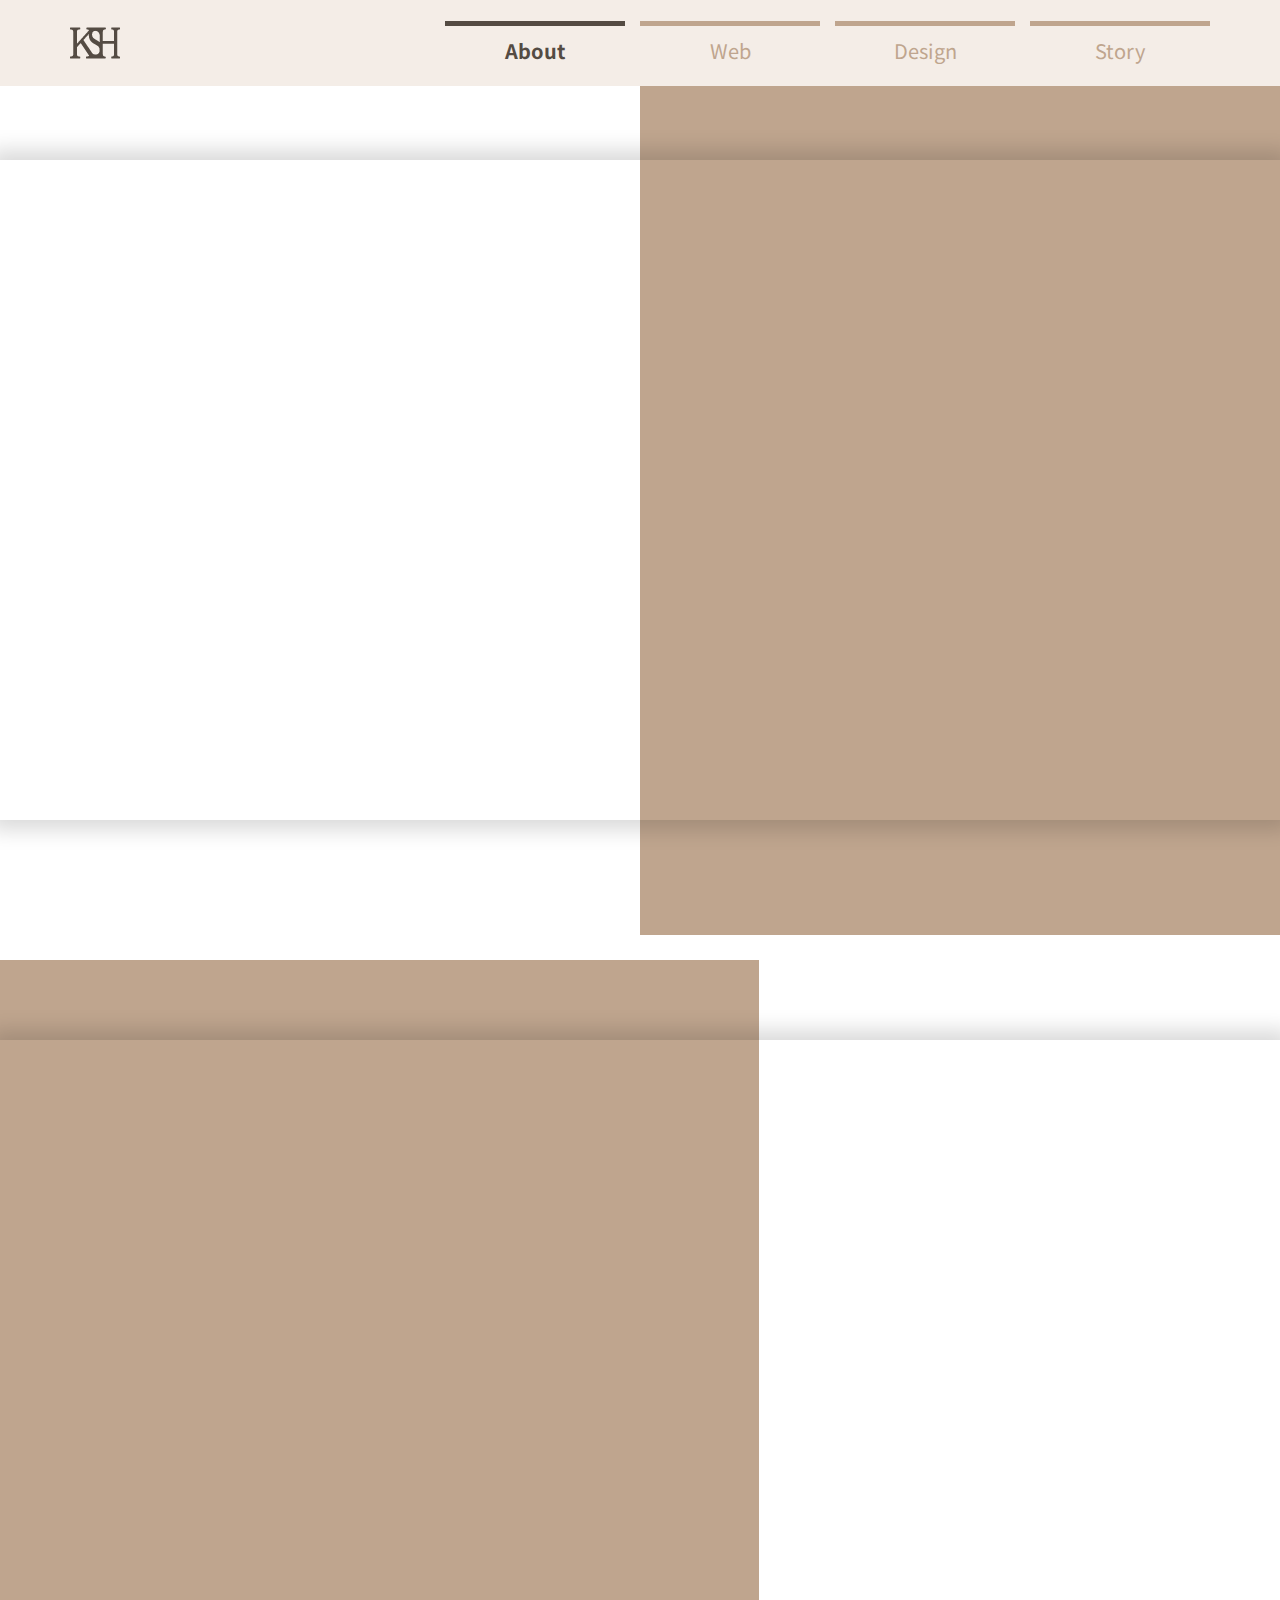
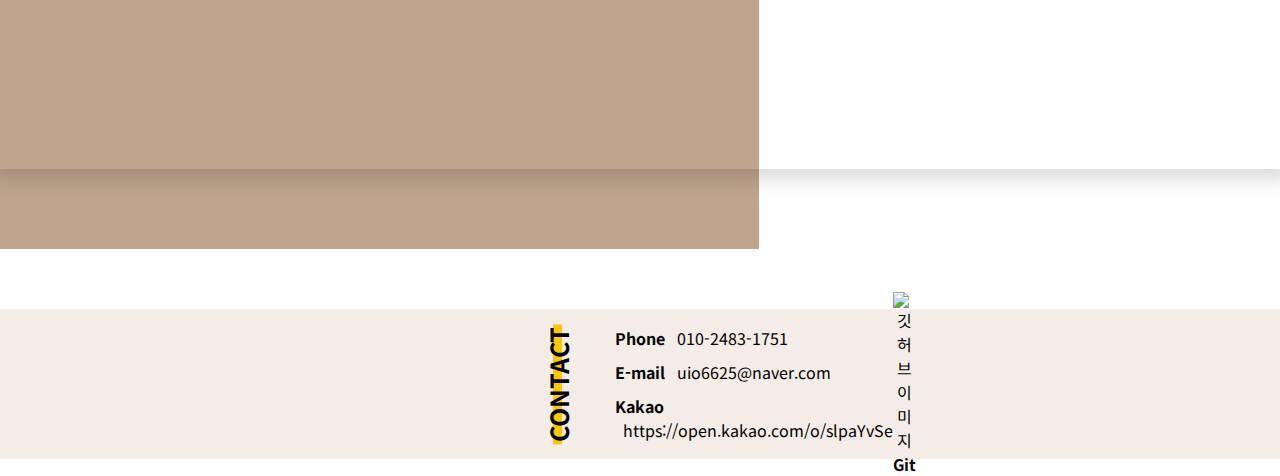
==== commit b369e22c: "mediaquery all fix" ====
--- a/index.html
+++ b/index.html
@@ -23,27 +23,28 @@
     <div class="header_wrap container">
         <h1 class="logo">
             <a href="index.html">
-                <img src="img/logo2.png" alt="텍스트 로고">
+                <img class="textlogo" src="img/logo.png" alt="텍스트 로고">
+                <img class="namelogo" src="img/namelogo.png" alt="이니셜 로고">
             </a>
         </h1>
         <ul class="gnb">
             <li class="on">
-                <a href="/index.html">
+                <a href="index.html">
                     <span>About</span>
                 </a>
             </li>
             <li>
-                <a href="/web.html">
+                <a href="web.html">
                     <span>Web</span>
                 </a>
             </li>
             <li>
-                <a href="/design.html">
+                <a href="design.html">
                     <span>Design</span>
                 </a>
             </li>
             <li>
-                <a href="/story.html">
+                <a href="story.html">
                     <span>Story</span>
                 </a>
             </li>
@@ -65,6 +66,9 @@
                         언제나 좋은 결과를 이뤄내기 위해<br>
                         끊임없이 노력하는 강성훈입니다.
                     </p>
+                    <div>
+                        <img src="img/pattern_black.png" alt="패턴 이미지">
+                    </div>
                 </div>
             </div>
             <div class="aboutme_right">
@@ -88,6 +92,33 @@
     <div class="container">
         <div class="whoisheBox">
             <div class="whoishe_left animate" data-animate="motion">
+                <div class="process">
+                    <h3>Work Process</h3>
+                    <div class="processBox">
+                        <ul>
+                            <li>
+                                <img src="img/idea.png" alt="아이디어 이미지">
+                                <span>Idea</span>
+                            </li>
+                            <li>
+                                <img src="img/concept.png" alt="컨셉 이미지">
+                                <span>Concept</span>
+                            </li>
+                            <li>
+                                <img src="img/design.png" alt="디자인 이미지">
+                                <span>Design</span>
+                            </li>
+                            <li>
+                                <img src="img/develop.png" alt="개발 이미지">
+                                <span>Develop</span>
+                            </li>
+                            <li>
+                                <img src="img/test.png" alt="테스트 이미지">
+                                <span>Test</span>
+                            </li>
+                        </ul>
+                    </div>
+                </div>
                 <div class="profile">
                     <h4>Who is he?</h4>
                     <ul>
@@ -270,6 +301,104 @@
 </section>
 <!-- whoishe end -->
 
+<!-- 1024px Tablet whoishe -->
+<section class="Tb_whoishe">
+    <div class="right_bg"></div>
+    <div class="container">
+        <div class="whoisheBox">
+            <div class="whoishe_left animate" data-animate="motion">
+                <h4>Who is he?</h4>
+                    <ul>
+                        <li>
+                            <span>Name &nbsp;&nbsp;<b>강성훈</b></span>
+                        </li>
+                        <li>
+                            <span>Birthday &nbsp;&nbsp;<b>1997.12.25</b></span>
+                        </li>
+                        <li>
+                            <span>Education &nbsp;&nbsp;<b>원광대학교 컴퓨터소프트웨어공학과 졸업</b></span>
+                        </li>
+                        <li>
+                            <span>E-mail &nbsp;&nbsp;<b>uio6625@naver.com</b></span>
+                        </li>
+                        <li>
+                            <span>Phone &nbsp;&nbsp;<b>010-2483-1751</b></span>
+                        </li>
+                    </ul>
+            </div>
+            <div class="license_right animate" data-animate="motion">
+                <h4>License</h4>
+                    <ul>
+                        <li>
+                            <b>웹디자인 기능사</b>
+                        </li>
+                        <li>
+                            <b>GTQ 일러스트</b>
+                        </li>
+                        <li>
+                            <b>GTQ 포토샵</b>
+                        </li>
+                        <li>
+                            <b>1종 보통 운전면허</b>
+                        </li>
+                        <li>
+                            <b>ITQ OA MASTER (엑셀, 파워포인트, 한글)</b>
+                        </li>
+                    </ul>
+            </div>
+        </div>
+    </div>
+</section>
+
+<section class="Mb_whoishe">
+    <div class="bottom_bg"></div>
+    <div class="container">
+        <div class="whoisheBox">
+            <div class="whoishe_top animate" data-animate="motion">
+                <h4>Who is he?</h4>
+                    <ul>
+                        <li>
+                            <span>Name &nbsp;&nbsp;<b>강성훈</b></span>
+                        </li>
+                        <li>
+                            <span>Birthday &nbsp;&nbsp;<b>1997.12.25</b></span>
+                        </li>
+                        <li>
+                            <span>Education &nbsp;&nbsp;<b>원광대학교 컴퓨터소프트웨어공학과 졸업</b></span>
+                        </li>
+                        <li>
+                            <span>E-mail &nbsp;&nbsp;<b>uio6625@naver.com</b></span>
+                        </li>
+                        <li>
+                            <span>Phone &nbsp;&nbsp;<b>010-2483-1751</b></span>
+                        </li>
+                    </ul>
+            </div>
+            <div class="whoishe_bottom animate" data-animate="motion">
+                <h4>License</h4>
+                    <ul>
+                        <li>
+                            <b>웹디자인 기능사</b>
+                        </li>
+                        <li>
+                            <b>GTQ 일러스트</b>
+                        </li>
+                        <li>
+                            <b>GTQ 포토샵</b>
+                        </li>
+                        <li>
+                            <b>1종 보통 운전면허</b>
+                        </li>
+                        <li>
+                            <b>ITQ OA MASTER (엑셀, 파워포인트, 한글)</b>
+                        </li>
+                    </ul>
+            </div>
+        </div>
+    </div>
+</section>
+
+
 <footer>
     <h1>CONTACT</h1>
     <div class="info">
--- a/css/common.css
+++ b/css/common.css
@@ -0,0 +1,191 @@
+@charset "UTF-8";
+@import url('https://fonts.googleapis.com/css2?family=Noto+Sans+KR:wght@100;300;400;500;700;900&display=swap'); /*외부폰트*/
+* {margin: 0;padding: 0;box-sizing: border-box;}
+ul, li {list-style: none;}
+a {text-decoration: none;color: inherit;}
+img {border: none;}
+body {font-family: 'Noto Sans KR', sans-serif;}
+
+/*header*/
+header {
+    width: 100%;
+    /* height: 80px; */
+    padding:18px 70px;
+    background-color: #f4ede7;
+    position: fixed;
+    left: 0;
+    top: 0;
+    z-index: 100;
+}
+
+header .header_wrap {
+    width: 100%;
+    max-width: 1610px;
+    height: 100%;
+    margin: 0 auto;
+    display: flex;
+    justify-content: space-between;
+    align-items: center;
+}
+
+header .logo {
+    font-size: 0;
+}
+
+header .logo a {
+    font-size: 0;
+}
+
+header .logo img {
+    width: 100%;
+    height: 100%;
+}
+
+header .gnb {
+    display: flex;
+
+}
+
+header .gnb li {
+    width: 180px;
+    text-align: center;
+    margin-left: 15px;
+}
+header .gnb li div {
+    width: 100%;
+    height: 5px;
+    background-color: #bfa58e;
+}
+header .gnb li span {
+    font-size: 20px;
+    display: block;
+    padding-top: 15px;
+    color: #bfa58e;
+    transition:0.25s;
+    position:relative;
+}
+header .gnb li span::before,
+header .gnb li span::after{
+    content:"";
+    width:100%;
+    height:5px;
+    background:#bfa58e;
+    position:absolute;
+    left:0;
+    top:0;
+}
+header .gnb li span::after{
+    width:0;
+    background-color:#544b43;
+    transition:all 0.5s;
+    left:50%;
+    transform:translateX(-50%);
+}
+header .gnb li:hover span::after{
+    width:100%;
+}
+header .gnb li.on span{
+    color:#544b43;
+    font-weight:bold;
+}
+header .gnb li.on span::after{
+    width:100%;
+    background-color: #544b43;
+}
+header .gnb li:hover span{
+    font-weight: bold;
+    color: #544b43;
+}
+/* header end */
+
+
+footer{
+    width:100%;
+    height:150px;
+    background-color:#f4ede7;
+    display:flex;
+    padding:0 500px;
+    justify-content: space-between;
+    align-items: center;
+    position:relative;
+}
+footer h1{
+    font-size:25px;
+    font-weight:bold;
+    position:relative;
+    transform:rotate(-90deg);
+}
+footer h1::before{
+    content:"";
+    height:9px;
+    width:105%;
+    background:#FFC700;
+    position:absolute;
+    top:50%;
+    left:-3%;
+    transform:translateY(-50%);
+    z-index:-1;
+}
+
+footer .info li:nth-child(2){
+    padding:10px 0;
+}
+footer .info span{
+    font-size:16px;
+    font-weight:bold;
+}
+footer .info b{
+    font-size:16px;
+    font-weight:normal;
+}
+
+footer .git{
+    text-align:center;
+}
+footer .git img{
+    width:70px;
+    height:70px;
+}
+footer .git span{
+    display:block;
+    font-size:16px;
+    font-weight:bold;
+}
+/* footer end */
+
+.slideUp{
+    position:fixed;
+    bottom:5%;
+    right:3%;
+    z-index:100;
+    display:none;
+    cursor: pointer;
+}
+.slideUp img{
+    width:50px;
+    height:50px;
+    opacity:0.8;
+    transition:all 0.25s;
+}
+.slideUp img:hover{
+    opacity:1;
+}
+/* slideUp end */
+
+
+
+
+
+
+
+
+
+
+
+
+
+
+
+
+
+
--- a/css/layout.css
+++ b/css/layout.css
@@ -6,7 +6,9 @@
     margin:0 auto;
 }
 
-
+header .header_wrap .logo img.namelogo{
+    display:none;
+}
 #about .aboutme {
     width: 100%;
     height: 100vh;
@@ -113,7 +115,9 @@
     background-color: #FFC700;
     z-index: -1;
 }
-
+#about .aboutme .left_box > div{
+    display:none;
+}
 #about .aboutme .aboutme_right {
     width: 50%;
     height: 100%;
@@ -159,7 +163,7 @@
     top: 65%;
     left: 45%;
     transform: translate(-15%,-65%);
-    background-image: url(../img/사진1-3.jpg);
+    background-image: url(../img/picture1.jpg);
     box-shadow:0 0 10px 5px rgba(0,0,0,0.15);
     opacity:0;
     transition:all 1s;
@@ -205,6 +209,7 @@
     box-shadow:0 0 20px 10px rgba(0,0,0,0.15);
     display:flex;
     justify-content: space-between;
+    overflow:hidden;
 }
 
 #about .whoishe .whoishe_left{
@@ -215,11 +220,17 @@
     opacity:0;
     transition:all 1s;
 }
+
 #about .whoishe .whoishe_left.motion{
     transform:translateX(0);
     opacity:1;
 }
-#about .whoishe .whoishe_left h4{
+#about .Tb_whoishe{
+    display:none;
+}
+#about .whoishe .whoishe_left h4,
+#about .Tb_whoishe h4,
+#about .Mb_whoishe h4{
     font-size:35px;
     font-weight:bold;
     color:#544b43;
@@ -228,27 +239,37 @@
     position:relative;
 }
 
-#about .whoishe .whoishe_left ul li{
+#about .whoishe .whoishe_left ul li,
+#about .Tb_whoishe ul li,
+#about .Mb_whoishe ul li{
     padding-bottom:8px;
 }
-#about .whoishe .whoishe_left ul li span{
+#about .whoishe .whoishe_left ul li span,
+#about .Tb_whoishe ul li span,
+#about .Mb_whoishe ul li span{
     font-size:20px;
     font-weight:bold;
     color:#414141;
 }
-#about .whoishe .whoishe_left ul li b{
+#about .whoishe .whoishe_left ul li b,
+#about .Tb_whoishe ul li b,
+#about .Mb_whoishe ul li b{
     font-size:18px;
     font-weight:normal;
     color:#414141;
 }
 
-#about .whoishe .whoishe_left .profile{
+#about .whoishe .whoishe_left .profile,
+#about .Tb_whoishe .whoishe_left{
     margin-bottom:30px;
 }
-#about .whoishe .whoishe_left .profile li:last-child{
+#about .whoishe .whoishe_left .profile li:last-child,
+#about .Tb_whoishe .whoishe_left li:last-child{
     padding-bottom:0;
 }
-#about .whoishe .whoishe_left .profile h4::before {
+#about .whoishe .whoishe_left .profile h4::before,
+#about .Tb_whoishe .whoishe_left h4::before,
+#about .Mb_whoishe h4::before{
     content: "";
     position: absolute;
     top: 50%;
@@ -259,10 +280,12 @@
     z-index: -1;
 }
 
-#about .whoishe .whoishe_left .license li:last-child{
+#about .whoishe .whoishe_left .license li:last-child,
+#about .Tb_whoishe .license_right li:last-child{
     padding-bottom:0;
 }
-#about .whoishe .whoishe_left .license h4::before {
+#about .whoishe .whoishe_left .license h4::before,
+#about .Tb_whoishe .license_right h4::before{
     content: "";
     position: absolute;
     top: 50%;
@@ -272,7 +295,9 @@
     background-color: #FFC700;
     z-index: -1;
 }
-
+#about .whoishe .whoishe_left .process{
+    display:none;
+}
 #about .whoishe .whoishe_right{
     width:62%;
     display:flex;
@@ -439,7 +464,7 @@
     top: 50%;
     left: 33%;
     transform: translate(0,-40%);
-    background-image: url(../img/사진2-3.jpg);
+    background-image: url(../img/picture2.jpg);
     box-shadow:0 0 10px 5px rgba(0,0,0,0.15);
     /* border: 1px solid white; */
     opacity: 0;
@@ -456,6 +481,10 @@
 #about .whoishe .whoishe_center img{
     width: 100%;
     height:100%;
+}
+
+#about .Mb_whoishe{
+    display:none;
 }
 /* whoishe end */
 /* about end */
@@ -488,6 +517,19 @@
     height:100%;
     box-shadow:0 0 20px 10px rgba(0,0,0,0.15);
 }
+#web .renewal .wdLeft_bg > h3{
+    font-size:25px;
+    color:#544b43;
+    text-align:center;
+    padding:20px 0;
+    opacity:0;
+    transition:all 1s;
+    cursor:default;
+    display:none;
+}
+#web .renewal .wdLeft_bg > h3.motion{
+    opacity:1;
+}
 #web .renewal .wdLeft_box h3{
     font-size:40px;
     color:#544b43;
@@ -508,6 +550,12 @@
 #web .renewal .wdLeft_box > div .ptImg_box{
     padding-top:140px;
 }
+#web .renewal .wdLeft_box > div .ptImg_box:last-child{
+    transform:rotate(90deg);
+    margin-right:10px;
+    /* margin-top:20px; */
+    display:none;
+}
 #web .renewal .wdLeft_box > div img{
     width:250px;
     height:131px;
@@ -566,7 +614,7 @@
     margin-bottom:240px;
 }
 #web .renewal .wdRight_box ul{
-    padding:8px 30px 0;
+    padding:0 30px;
 }
 #web .renewal .wdRight_box ul li,
 #design .design_info ul li{
@@ -582,10 +630,10 @@
     font-size:12px;
 }
 #web .site_link{
-    position:absolute;
-    bottom:6%;
-    left:50%;
-    transform:translateX(-50%);
+    position:relative;
+    /*bottom:6%;*/
+    /*left:50%;*/
+    /*transform:translateX(-50%);*/
 }
 .site_link{
     text-align:center;
@@ -669,12 +717,13 @@
 #web .renewal .wdRight_box .renewal_info{
     width:100%;
     max-width:322px;
-    height:100%;
-    max-height:318px;
+    /*height:100%;*/
+    /*max-height:318px;*/
     background-color:rgba(255,255,255,0.5);
     border-radius:15px;
     margin:0 40px 60px 100px;
     position:relative;
+    padding:20px 0;
 }
 #web .renewal .wdRight_box img{
     width:457px;
@@ -686,7 +735,9 @@
     writing-mode: vertical-rl;
     cursor: default;
 }
-
+#web .renewal .Tb_renewal_info{
+    display:none;
+}
 
 #web .renewal .wdRight_box .renewal_2{
     background-image: url(../img/yeogi_bg.jpg);
@@ -791,6 +842,7 @@
     /* height:100%; */
     /* max-height:359px; */
     margin-left: 12%;
+    /* margin:0 auto; */
 }
 #design .dsRight_container{
     width:35%;
@@ -881,6 +933,7 @@
     -ms-flex-align: center;
     -webkit-align-items: center;
     align-items: center;
+    
 }
 .swiper-button-next{
     position:absolute;
@@ -951,6 +1004,9 @@
 #story .newstart .newstartBox .mystory_left strong.motion{
     opacity:1;
 }
+#story .newstart .newstartBox .mystory_right strong{
+    display:none;
+}
 #story .newstart .newstartBox .mystory_left .mystoryBox{
     position:absolute;
     bottom:26%;
@@ -958,6 +1014,7 @@
     transform:translateX(-20%);
     opacity:0;
     transition:all 1s;
+    
 }
 #story .newstart .newstartBox .mystory_left .mystoryBox.motion{
     opacity:1;
@@ -985,7 +1042,8 @@
     margin-left:30%;
 }
 #story .newstart .newstartBox .mystory_right span,
-#story .realization .realizationBox .realization_left span{
+#story .realization .realizationBox .realization_left span,
+#story .mobile_story .container .MBmystoryBox .newstartBox span{
     margin:160px 0 40px 0;
     font-size: 35px;
     font-weight: bold;
@@ -999,12 +1057,14 @@
 }
 
 #story .newstart .newstartBox .mystory_right span.motion,
-#story .realization .realizationBox .realization_left span.motion{
+#story .realization .realizationBox .realization_left span.motion,
+#story .mobile_story .container .MBmystoryBox .newstartBox span.motion{
     transform:translateY(0);
     opacity:1;
 }
 #story .newstart .newstartBox .mystory_right span::before,
-#story .realization .realizationBox .realization_left span::before {
+#story .realization .realizationBox .realization_left span::before,
+#story .mobile_story .container .MBmystoryBox .newstartBox span::before {
     content: "";
     position: absolute;
     top: 50%;
@@ -1022,8 +1082,11 @@
     margin-bottom:95px;
     transition:all 1s;
     opacity:0;
-}
-
+    padding-right:40px;
+}
+#story .realization .realizationBox .realization_left p:last-child{
+    display:none;
+}
 #story .newstart .newstartBox .mystory_right p.motion,
 #story .realization .realizationBox .realization_left p.motion{
     opacity:1;
@@ -1044,7 +1107,7 @@
 #story .newstart .newstartBox .mystory_center{
     width:481px;
     height:527px;
-    background-image: url(../img/사진3-3.jpg);
+    background-image: url(../img/picture3.jpg);
     position:absolute;
     bottom:10%;
     left:20%;
@@ -1106,7 +1169,7 @@
     margin:150px auto 0 auto;
     width:447px;
     height:460px;
-    background-image: url(../img/사진4.jpg);
+    background-image: url(../img/picture4.jpg);
     box-shadow:0 0 10px 5px rgba(0,0,0,0.15);
     transform:translateY(20%);
     transition:all 1s;
@@ -1182,7 +1245,7 @@
 #story .epilogue .left_box > div{
     width:452px;
     height:487px;
-    background-image: url(../img/사진5.jpg);
+    background-image: url(../img/picture5.jpg);
     box-shadow:0 0 10px 5px rgba(0,0,0,0.15);
     margin:-25px auto 0 auto;
     transform:translateX(20%);
@@ -1206,7 +1269,10 @@
     line-height:45px;
     opacity:0;
     transition:all 1s;
-}
+    padding-right:40px;
+}
+
+
 #story .epilogue .right_box p.motion{
     opacity:1;
 }
@@ -1241,9 +1307,1752 @@
     background-color: #FFC700;
     z-index: -1;
 }
+#web .mobile_renewal{
+    display:none;
+}
+#design .MB_container{
+    display:none;
+}
+#story .mobile_story{
+    display:none;
+}
 /* story end */
 
 
 
-
-
+@media all and (max-width:1770px){
+    #about .aboutme .aboutme_center{
+        width:421px;
+        height:447px;
+    }
+    #about .aboutme .right_box .aboutBox h2{
+        font-size:50px;
+    }
+    #about .aboutme .right_box img{
+        width:200px;
+        height:101px;
+        right:10%;
+    }
+    #about .aboutme .right_box .aboutBox{
+        right:150px;
+        right:10%;
+    }
+    #about .aboutme .left_box p.text_ani{
+        font-size:30px;
+    }
+    #about .aboutme .left_box span{
+        font-size:25px;
+    }
+    #about .aboutme .left_box span::before{
+        height:5px;
+    }
+    #about .aboutme .left_box > p.animate{
+        font-size:20px;
+    }
+    #about .whoishe .whoishe_left h4, #about .Tb_whoishe h4, #about .Mb_whoishe h4{
+        font-size:30px;
+    }
+    #about .whoishe .whoishe_left .profile h4::before, #about .Tb_whoishe .whoishe_left h4::before, #about .Mb_whoishe h4::before{
+        height:6px;
+    }
+    #about .whoishe .whoishe_left ul li span, #about .Tb_whoishe ul li span, #about .Mb_whoishe ul li span{
+        font-size:16px;
+    }
+    #about .whoishe .whoishe_center{
+        width:414px;
+        height:517px;
+        background-size:cover;
+    }
+    #about .whoishe .whoishe_right h3{
+        font-size:25px;
+    }
+    #about .whoishe .whoishe_right .processBox{
+        width:425px;
+        height:83px;
+    }
+    #about .whoishe .whoishe_right .processBox ul li img{
+        width:40px;
+        height:40px;
+    }
+    #about .whoishe .whoishe_right .processBox ul li span{
+        font-size:12px;
+    }
+    #about .whoishe .whoishe_right .skillBox{
+        width:425px;
+        height:250px;
+    }
+    #about .whoishe .whoishe_right .border{
+        margin-top:25px;
+    }
+    #about .whoishe .whoishe_right .skill_left ul li i{
+        font-size:16px;
+    }
+    #about .whoishe .whoishe_right .skill_left ul li span{
+        font-size:14px;
+    }
+    #about .whoishe .whoishe_right .skill_left ul li{
+        padding-right:30px;
+    }
+    #about .whoishe .whoishe_right .skill_right .rightBox span{
+        font-size:13px;
+    }
+    #about .whoishe .whoishe_right .skill_right .rightBox .skillImg img{
+        width:50px;
+        height:50px;
+    }
+    #about .whoishe .whoishe_right .skill_right .rightBox p{
+        font-size:12px;
+    }
+
+    #web .renewal .wdLeft_box > div ul li{
+        font-size:25px;
+    }
+    #web .renewal .wdLeft_box h3{
+        font-size:30px;
+    }
+    #web .renewal .wdLeft_box > div img{
+        width:220px;
+        height:111px;
+    }
+    #design .dsLeft_container img{
+        width:100%;
+        max-width:504px;
+    }
+
+    #design .dsRight_container .design_info{
+        transform:translateX(-10%);
+    }
+    #design .wdLeft_box h3{
+        font-size:30px;
+    }
+    #design .wdLeft_box img{
+        width:220px;
+    }
+    #story .newstart .newstartBox .mystory_left strong{
+        font-size:35px;
+    }
+    #story .newstart .newstartBox .mystory_left .mystoryBox h2{
+        font-size:50px;
+    }
+    #story .newstart .newstartBox .mystory_center{
+        width:431px;
+        height:477px;
+    }
+    #story .newstart .newstartBox .mystory_right span, #story .realization .realizationBox .realization_left span, #story .mobile_story .container .MBmystoryBox .newstartBox span{
+        font-size:25px;
+    }
+    #story .newstart .newstartBox .mystory_right p, #story .realization .realizationBox .realization_left p{
+        font-size:20px;
+    }
+    #story .newstart .newstartBox .mystory_right img{
+        width:200px;
+        height:101px;
+    }
+    #story .epilogue .ep_title h1{
+        font-size:50px;
+        margin-top:15px;
+    }
+    #story .epilogue .title_bg{
+        height:100px;
+    }
+    #story .epilogue .right_box p.endText{
+        font-size:20px;
+    }
+    #story .epilogue .right_box p.text_ani{
+        font-size:40px;
+    }
+    #story .epilogue .left_box > div{
+        width:422px;
+        height:437px;
+    }
+    #story .epilogue{
+        /* height:630px; */
+    }
+    
+    /* #web .renewal .wdLeft_box > div ul{
+        padding-right:40px;
+    } */
+    
+}
+
+@media all and (min-width:1025px) and (max-width:1525px){
+    
+    #design .dsLeft_container img{
+        width:100%;
+        max-width:420px;
+    }
+    #design .dsRight_container > span{
+        font-size:22px;
+        max-width:153px;
+    }
+    #design .dsRight_container > span::before{
+        height:5px;
+    }
+    #design .dsRight_container .design_info{
+        /* transform:translateX(-30%); */
+    }
+    #web .renewal .wdRight_box h2{
+        font-size:50px;
+    }
+    #web .renewal .wdRight_box img{
+        width:407px;
+        height:344px;
+    }
+    #web .renewal .wdRight_box .renewal_info{
+        margin-left:20px;
+    }
+    #web .renewal .wdLeft_box > div{
+        align-items: center;
+        flex-direction: column-reverse;
+    }
+    #web .renewal .wdLeft_box > div ul{
+        padding:0;
+        font-size:23px;
+    }
+    #web .renewal .wdLeft_box > div img{
+        width:180px;
+        height:91px;
+    }
+    #web .renewal .wdLeft_box > div .ptImg_box{
+        padding-top:90px;
+    }
+}
+
+@media all and (max-width:1610px){
+    #web .renewal .wdLeft_box > div ul li{
+        /* font-size:18px; */
+    }
+}
+@media all and (min-width:1025px) and (max-width:1310px){
+    #about .aboutme .right_box .aboutBox{
+        right:75px;
+    }
+    #design .dsRight_container .design_info{
+        width:250px;
+        height:auto;
+        padding-bottom:30px;
+    }
+    #design .dsLeft_container img{
+        width:330px;
+    }
+    .btnBox{
+        width:80px;
+        height:24px;
+    }
+    .btnBox b{
+        width:80px;
+        font-size:12px;
+    }
+    #design .designRight_box .design_info .logoImg_container img{
+        width:60px;
+        height:60px;
+    }
+    #story .newstart .newstartBox .mystory_center{
+        width:381px;
+        height:427px;
+        left:15%;
+    }
+    #story .newstart .newstartBox .mystory_left .mystoryBox h2{
+        font-size:35px;
+    }
+    #story .newstart .newstartBox .mystory_left .mystoryBox{
+        left:-2%;
+    }
+    #story .realization .realizationBox .realization_right > div{
+        width:347px;
+        height:410px;
+        background-size:cover;
+    }
+    #story .epilogue .left_box > div{
+        width:362px;
+        height:387px;
+    }
+    #design .dsLeft_container img{
+        
+    }
+    #about .aboutme .right_box img{
+        right:75px;
+    }
+    #about .aboutme .aboutme_center{
+        max-width:341px;
+        height:397px;
+        background-size:cover;
+    }
+    #about .whoishe .whoishe_center{
+        width:324px;
+        height:427px;
+    }
+    #about .whoishe .whoishe_left{
+        /* padding-right:160px; */
+    }
+    #about .whoishe .whoishe_right{
+        /* padding-left:360px; */
+    }
+}
+
+/* Tablet Device */
+@media all and (min-width:769px) and (max-width:1024px){
+    .container{
+        width:100%;
+        max-width:944px;
+        margin:0 auto;
+    }
+    header .container{
+        width:100%;
+        max-width:944px;
+        margin:0 auto;
+    }
+
+    header .logo img{
+        width:131px;
+    }
+    header .gnb li{
+        width:113px;
+        margin-left:10px;
+    }
+    header .gnb li:last-child(){
+        margin-left:0;
+    }
+    header .gnb li span{
+        font-size:16px;
+    }
+    footer{
+        width:100%;
+        padding:0 180px;
+    }
+    /* header end */
+    #about{
+        /* height:1000px; */
+    }
+    #about .aboutme{
+        height:787px;
+        margin-bottom:0;
+    }
+    #about .aboutme .right_bg{
+        display:none;
+    }
+    #about .aboutmeBox{
+        width:100%;
+        max-width:944px;
+        height:100%;
+        max-height:565px;
+    }
+    #about .aboutmeBox .aboutme_left{
+        width:50%;
+        height:100%;
+    }
+    #about .aboutmeBox .aboutme_left .left_box p{
+        font-size:18px;
+        line-height:30px;
+    }
+    #about .aboutmeBox .aboutme_left .left_box p.text_ani{
+        font-size:25px;
+    }
+    #about .aboutmeBox .aboutme_left .left_box span{
+        font-size:20px;
+        margin-bottom:30px;
+    }
+    #about .aboutmeBox .aboutme_left .left_box span::before{
+        height:6px;
+    }
+    #about .aboutmeBox .aboutme_left .left_box > div{
+        display:block;
+        transform:rotate(90deg);
+        margin-top:80px;
+    }
+    #about .aboutmeBox .aboutme_left .left_box > div img{
+        width:192px;
+    }
+    #about .aboutmeBox .aboutme_right{
+        width:50%;
+        height:100%;
+    }
+    #about .aboutmeBox .aboutme_right img{
+        display:none;
+    }
+    #about .aboutmeBox .aboutme_right .aboutBox{
+        padding-bottom:310px;
+        padding-left:80px;
+        transform:rotate(0deg);
+    }
+    #about .aboutmeBox .aboutme_right .aboutBox h2{
+        font-size:40px;
+    }
+
+    #about .aboutmeBox .aboutme_center{
+        /* display:none; */
+        width:100%;
+        max-width:386px;
+        top:67%;
+        left:50%;
+        /* background-image:url(../img/picture1.jpg) repeat; */
+        height:423px;
+    }
+    /* aboutmeBox end */
+
+    #about .whoishe .left_bg,
+    #about .Tb_whoishe .right_bg{
+        width:516px;
+        height:522px;
+        background-color:#bfa58e;
+    }
+    #about .whoishe .whoisheBox{
+        width:100%;
+        height:356px;
+    }
+    #about .whoishe .whoisheBox .whoishe_left{
+        position:relative;
+        width:65%;
+    }
+    #about .whoishe .whoisheBox .whoishe_left .profile,
+    #about .whoishe .whoisheBox .whoishe_left .license{
+        display:none;
+    }
+    #about .whoishe .whoisheBox .whoishe_left .process{
+        display:flex;
+        flex-direction: column;
+        align-items: center;
+        position:absolute;
+        top:50%;
+        left:50%;
+        transform:translate(-50%,-50%);
+        /* justify-content: center; */
+    }
+    
+    #about .whoishe .whoisheBox .whoishe_left .process h3{
+        font-size:20px;
+        color:#544b43;
+        margin-bottom:20px;
+    }
+    #about .whoishe .whoisheBox .whoishe_left .process .processBox{
+        width:236px;
+        height:188px;
+        border-radius: 30px;
+        background-color:#f4ede7;
+        /* padding-left:1px; */
+        /* padding-right:24px; */
+        padding-top:15px;
+    }
+    #about .whoishe .whoisheBox .whoishe_left .process .processBox ul{
+        width:170px;
+        height:133px;
+        display:flex;
+        flex-wrap: wrap;
+        margin:0 auto;
+        /* flex-direction:wrap; */
+    }
+    #about .whoishe .whoisheBox .whoishe_left .process .processBox ul li{
+        width:33%;
+        margin-bottom:10px;
+    }
+    #about .whoishe .whoisheBox .whoishe_left .process .processBox ul li img{
+        width:40px;
+    }
+    #about .whoishe .whoisheBox .whoishe_left .process .processBox ul li span{
+        font-size:11px;
+        color:black;
+    }
+    #about .whoishe .whoisheBox .whoishe_left .process .processBox ul li:nth-child(4){
+        margin-left:30px;
+    }
+    #about .whoishe .whoishe_center{
+        /* display:none; */
+        background-image: url(../img/1024picture2.jpg);
+        width:100%;
+        max-width:330px;
+        height:100%;
+        max-height:375px;
+        position:absolute;
+        top:75%;
+        z-index:10;
+    }
+    #about .whoishe .whoisheBox .whoishe_right{
+        padding-left:0;
+    }
+    #about .whoishe .whoisheBox .whoishe_right .process{
+        display:none;
+    }
+    
+    #about .whoishe .whoisheBox .whoishe_right .skill h3{
+        font-size:20px;
+    }
+    #about .whoishe .whoisheBox .whoishe_right .skill .skillBox{
+        width:366px;
+        height:188px;
+        border-radius: 30px;
+        position:relative;
+    }
+    #about .whoishe .whoisheBox .whoishe_right .skill .skillBox .skill_left .iBox{
+        text-align:center;
+    }
+    #about .whoishe .whoisheBox .whoishe_right .skill .skillBox .skill_left i{
+        font-size:14px;
+    }
+    #about .whoishe .whoisheBox .whoishe_right .skill .skillBox .skill_left span{
+        font-size:10px;
+    }
+    #about .whoishe .whoisheBox .whoishe_right .skill .skillBox .skill_left li{
+        margin-left:15px;
+        margin-bottom:5px;
+    }
+    
+    #about .whoishe .whoisheBox .whoishe_right .skill .skillBox .border{
+        height:144px;
+        position:absolute;
+        top:0;
+        left:130px;
+    }
+    #about .whoishe .whoisheBox .whoishe_right .skill .skillBox .border .line{
+        width:3px;
+        margin-left:-1px;
+    }
+    #about .whoishe .whoisheBox .whoishe_right .skill_right .skillImg img{
+        width:46px;
+        height:46px;
+    }
+    #about .whoishe .whoisheBox .whoishe_right .skill_right .rightBox{
+        padding:0 20px 0 20px;
+    }
+    #about .whoishe .whoisheBox .whoishe_right .skill_right .rightBox span{
+        font-size:12px;
+    }
+    #about .whoishe .whoisheBox .whoishe_right .skill_right .rightBox p{
+        font-size:8px;
+    }
+
+    #about .Tb_whoishe{
+        height:522px;
+        margin-top:-13%;
+        position:relative;
+        display:block;
+    }
+    #about .Tb_whoishe .right_bg{
+        position:absolute;
+        right:0;
+        z-index:-1;
+    }
+    #about .Tb_whoishe .container{
+        height:100%;
+        padding:80px 0 80px 0;
+    }
+    #about .Tb_whoishe .whoisheBox{
+        display: flex;
+        width:100%;
+        height:100%;
+        box-shadow:0 0 20px 10px rgba(0,0,0,0.15);
+    }
+    #about .Tb_whoishe .whoisheBox .whoishe_left{
+        width:50%;
+        text-align:center;
+        padding-top:46px;
+        transition:all 1s;
+        opacity:0;
+    }
+    #about .Tb_whoishe .whoisheBox .whoishe_left.motion{
+        opacity:1;
+    }
+    #about .Tb_whoishe .whoisheBox .license_right{
+        width:50%;
+        text-align:center;
+        padding-top:46px;
+        transition:all 1s;
+        opacity:0;
+    }
+    #about .Tb_whoishe .whoisheBox .license_right.motion{
+        opacity:1;
+    }
+    #web .renewal .wdLeft_box > div{
+        height:100%;
+    }
+    #web .renewal .wdLeft_container{
+        padding-top:0;
+        padding-left:35px;
+        /* height:50%; */
+        /* padding-right:35px; */
+        /* padding-bottom:500px; */
+    }
+    #web .renewal .wdLeft_bg .wdLeft_box{
+        width:100%;
+        height:auto;
+        margin-top:40px;
+    }
+    #web .renewal .wdLeft_bg .wdLeft_box h3{
+        display:none;
+    }
+    #web .renewal .wdLeft_bg > h3{
+        display:block;
+        margin-top:40px;
+        /* padding-top:50px; */
+    }
+    #web .renewal .wdLeft_box > div{
+        flex-direction: column;
+        align-items: center;
+        justify-content: center;
+    }
+    #web .renewal .wdLeft_box > div .ptImg_box{
+        /* position:absolute;
+        top:41%;
+        left:33%; */
+        padding:0;
+        transform:rotate(270deg);
+        margin-top:50px;
+        margin-bottom:50px;
+    }
+    #web .renewal .wdLeft_box > div .ptImg_box img{
+        width:140px;
+        height:78px;
+        transform:rotate(0);
+    }
+    #web .renewal .wdLeft_box > div .ptImg_box:last-child{
+        display:block;
+    }
+    #web .renewal .wdLeft_box > div ul{
+        /* position:absolute;
+        top:40%;
+        left:40%; */
+        /* transform:translateY(-50%); */
+        padding:0;
+    }
+    #web .renewal .wdLeft_box > div ul li{
+        font-size:25px;
+    }
+    #web .renewal .wdLeft_box > div ul li:nth-child(2){
+        margin:5px 0;
+    }
+
+
+    #web .renewal .wdRight_box{
+        padding-top:75px;
+        padding-right:35px;
+        padding-bottom:0;
+        height:100%;
+    }
+    #web .renewal .wdRight_box img{
+        width:373px;
+        height:271px;
+    }
+    #web .renewal .wdRight_box h2{
+        font-size:50px;
+        writing-mode: inherit;
+        position:absolute;
+        top:80px;
+    }
+    #web .renewal .wdRight_box .renewal_1,
+    #web .renewal .wdRight_box .renewal_2,
+    #web .renewal .wdRight_box .renewal_3{
+        height: 91vh;
+        align-items: inherit;
+        justify-content: center;
+        padding-top: 160px;
+        position: relative;
+        margin-bottom: 0;
+        background-repeat: no-repeat;
+        background-position: center top;
+        background-size: cover;
+    }
+    #web .renewal .renewal_info{
+        display:none;
+    }
+    #web .renewal .Tb_renewal_info{
+        display:flex;
+        position:absolute;
+        top:480px;
+        background-color:rgba(255,255,255,0.5);
+        border-radius: 15px;
+        width:454px;
+        height:173px;
+        /* padding:0 15px; */
+    }
+    #web .renewal .Tb_renewal_info .info_left{
+        /* background:blue; */
+        /* width:20%; */
+    }
+    #web .renewal .Tb_renewal_info .info_left ul{
+        text-align:right;
+        /* background:blue; */
+        padding:8px 20px 0;
+    }
+    #web .renewal .Tb_renewal_info .info_left ul li{
+        padding-bottom:5px;
+    }
+    #web .renewal .Tb_renewal_info .info_right{
+        padding-top:1px;
+    }
+    #web .renewal .Tb_renewal_info .info_right ul{
+        padding:8px 0 0;
+    }
+    #web .renewal .Tb_renewal_info .info_right ul li{
+        
+    }
+    #web .renewal .Tb_renewal_info span{
+        display:block;
+        font-size:12px;
+        font-weight:bold;
+        color:black;
+    }
+    #web .renewal .Tb_renewal_info b{
+        display:block;
+        font-size:10px;
+        font-weight:normal;
+        height:17px;
+    }
+    #web .renewal .site_link{
+        bottom:-70%;
+        left:-40%;
+    }
+    #web .renewal .site_link p{
+        font-size:12px;
+        font-weight:900;
+        transform:skew(20deg);
+    }
+    
+    #design .renewal .wdLeft_container{
+        padding-left:40px;
+    }
+    
+    #design .wdLeft_box h3{
+        font-size:30px;
+    }
+    #design .wdLeft_box img{
+        width:181px;
+    }
+    #design .dsLeft_container img{
+        width:468px;
+        height:293px;
+        position:absolute;
+        top:12%;
+        left:50%;
+        transform:translateX(-50%);
+        margin:0 auto;
+        /* margin-left:13%; */
+    }
+    #design .swiper-slide{
+        flex-direction:column;
+    }
+    #design .dsRight_container > span{
+        position:absolute;
+        z-index:1;
+        font-size:25px;
+        left:50%;
+        transform:translateX(-50%);
+        /* top:5%; */
+        /* left:25%; */
+        /* margin:0 auto; */
+        margin-left:0;
+        text-align:center;
+    }
+    
+    #design .dsRight_container .design_info{
+        width:408px;
+        height:289px;
+        position:absolute;
+        top:50%;
+        left:50%;
+        transform:translateX(-50%);
+        padding-top:5px;
+    }
+    #design .dsRight_container .design_info .designTitle{
+        margin-bottom:20px;
+    }
+    .swiper-button-next{
+        top:32%;
+    }
+    .swiper-button-prev{
+        top:32%;
+    }
+    .btnBox{
+        width:93px;
+        
+    }
+    .btnBox b{
+        font-size: 12px;
+        width:100%;
+    }
+    #design .designRight_box .design_info .btnBox_container{
+        justify-content: space-around;
+    }
+    #design .dsRight_container .design_info ul li span{
+        font-size:12px;
+    }
+    #design .dsRight_container .design_info ul li p{
+        font-size:12px;
+    }
+    #design .dsRight_container .design_info .logoImg_container img{
+        width:87px;
+    }
+    #design .dsRight_container > span::before{
+        width:84%;
+        height:6px;
+    }
+    #story .newstart{
+        height:auto;
+    }
+    #story .newstart .left_bg{
+        width:35%;
+        height:717px;
+    }
+    
+    #story .newstart .newstartBox{
+        height:529px;
+    }
+    #story .newstart .newstartBox .mystory_left{
+        width:34%;
+    }
+    #story .newstart .newstartBox .mystory_left strong{
+        display:none;
+    }
+    #story .newstart .newstartBox .mystory_right strong{
+        font-size:25px;
+        color:#544b43;
+        display:block;
+        margin-left:30px;
+        margin-top:50px;
+        transition:all 1s;
+        opacity:0;
+    }
+    #story .newstart .newstartBox .mystory_right strong.motion{
+        opacity:1;
+    }
+    #story .newstart .newstartBox .mystory_right span{
+        font-size:20px;
+        margin-top:50px;
+        margin-bottom:20px;
+    }
+    #story .newstart .newstartBox .mystory_right span::before{
+        height:6px;
+    }
+    #story .newstart .newstartBox .mystory_right p{
+        font-size:18px;
+        line-height:30px;
+        margin-bottom: 60px;
+    }
+    #story .newstart .newstartBox .mystory_right img{
+        width:179px;
+        margin-left:100px;
+    }
+    #story .newstart .newstartBox .mystory_left .mystoryBox{
+
+    }
+    #story .newstart .newstartBox .mystory_left .mystoryBox h2{
+        transform:skew(0deg);
+        font-size:40px;
+        display:inline-block;
+        margin-bottom:300px;
+        margin-left:80px;
+        display:none;
+    }
+    
+
+    #story .newstart .newstartBox .mystory_center{
+        /* display:none; */
+        width:100%;
+        max-width:331px;
+        height:363px;
+        background-size:cover;
+        left:110px;
+    }
+
+    #story .realization{
+        height:auto;
+    }
+    #story .realization .right_bg{
+        width:100%;
+        max-width:276px;
+        height:100%;
+        max-height:605px;
+    }
+    #story .realization .container{
+        padding-top:90px;
+    }
+    #story .realization .container .realizationBox{
+        height:527px;
+        /* margin-bottom:600px; */
+    }
+
+    #story .realization .realizationBox .realization_left{
+        padding-right:0;
+    }
+    #story .realization .realizationBox .realization_left span{
+        font-size:20px;
+        margin-top:50px;
+        margin-bottom:40px;
+    }
+    #story .realization .realizationBox .realization_left span::before{
+        height:6px;
+    }
+    #story .realization .realizationBox .realization_left p{
+        font-size: 18px;
+    }
+    #story .realization .realizationBox .realization_left p.pointText{
+        display:none;
+    }
+    #story .realization .realizationBox .realization_left p:last-child{
+        display:block;
+        line-height: 30px;
+    }
+    #story .realization .realizationBox .realization_right{
+        width:276px
+    }
+    #story .realization .realizationBox .realization_right > div{
+        width:100%;
+        max-width:314px;
+        height:324px;
+        background-size:cover;
+        margin-top:100px;
+        margin-left:40px;
+    }
+    
+    #story .epilogue{
+        height:750px;
+    }
+    #story .epilogue .title_bg{
+        height:70px;
+    }
+    #story .epilogue .ep_title h1{
+        font-size:40px;
+        margin-top:5px;
+    }
+    #story .epilogue .ep_container{
+        flex-direction: column;
+        align-items: center;
+    }
+    #story .epilogue .ep_container .left_box{
+        height:auto;
+        /* margin-bottom:50px; */
+    }
+    #story .epilogue .ep_container .left_box > div{
+        width:316px;
+        height:340px;
+        background-size:cover;
+        margin-top:50px;
+        margin-bottom:40px;
+    }
+    #story .epilogue .ep_container .right_box{
+        padding:0;
+        width:100%;
+        height:auto;
+        text-align:center;
+    }
+    
+    #story .epilogue .right_box p.endText{
+        font-size:18px;
+        line-height:30px;
+        /* display:block; */
+    }
+    #story .epilogue .ep_container .right_box p.text_ani{
+        margin-top:20px;
+        font-size:35px;
+    }
+    #story footer{
+        
+    }
+    #web .mobile_renewal{
+        display:none;
+    }
+    #design .MB_container{
+        display:none;
+    }
+}
+
+
+/* Mobile Device */
+@media all and (max-width:768px){
+    .container{
+        width:100%;
+        max-width:728px;
+    }
+    header{
+        padding:30px 0;
+    }
+    header .container{
+        width:100%;
+        max-width:548px;
+        margin:0 auto;
+    }
+    header .header_wrap{
+        
+    }
+    header .logo img.textlogo{
+        /* width:105px; */
+        /* display:none; */
+    }
+    header .logo{
+        display:none;
+    }
+    header .header_wrap .logo img.textlogo{
+        display:none;
+    }
+    header .header_wrap .logo img.namelogo{
+        display:block;
+        height:40px;
+        width:50px;
+    }
+
+    header .gnb{
+        position:absolute;
+        left:50%;
+        transform:translateX(-50%);
+    }
+    header .gnb li{
+        width:67px;
+        margin-left:10px;
+    }
+    header .gnb li:last-child(){
+        margin-left:0;
+    }
+    header .gnb li span{
+        font-size:14px;
+    }
+    footer{
+        width:100%;
+        height:100px;
+        padding:0;
+        justify-content: space-around;
+    }
+    footer h1{
+        font-size:16px;
+    }
+    footer h1::before{
+        height:4px;
+    }
+    footer .info ul li:nth-child(2){
+        padding:5px 0;
+    }
+    footer .info ul li span{
+        font-size:13px;
+    }
+    footer .info ul li b{
+        font-size:13px;
+    }
+    footer .git img{
+        width:50px;
+        height:50px;
+    }
+    footer .git span{
+        font-size:13px;
+    }
+    .slideUp img{
+        display:none;
+    }
+
+    #about .aboutme{
+        height:auto;
+    }
+    #about .aboutme .container{
+        height:auto;
+        padding:50px 0 0 0;
+    }
+    #about .aboutme .right_bg{
+        display:none;
+    }
+    #about .aboutme .aboutmeBox{
+        width:548px;
+        margin:0 auto;
+        height:570px;
+        flex-direction: column;
+        position:relative;
+        box-shadow:0 0 10px 5px rgba(0,0,0,0.15);
+    }
+    #about .aboutme .aboutmeBox .left_box{
+        /* background:blue; */
+        justify-content: inherit;
+        position:absolute;
+        top:22px;
+        left:50%;
+        transform:translateX(-50%);
+    }
+    #about .aboutme .aboutmeBox .left_box p.animate{
+        font-size:18px;
+        line-height: 30px;
+        padding-top:300px;
+    }
+    #about .aboutme .aboutmeBox .left_box p.text_ani{
+        font-size:20px;
+    }
+    #about .aboutme .aboutmeBox .left_box span{
+        font-size:18px;
+    }
+    #about .aboutme .aboutmeBox .left_box span::before{
+        height:5px;
+    }
+    #about .aboutme .aboutmeBox .aboutme_right img{
+        display:none;
+    }
+    #about .aboutme .aboutmeBox .right_box .aboutBox h2{
+        display:none;
+    }
+    #about .aboutme .aboutmeBox .aboutme_center{
+        width:312px;
+        height:342px;
+        background-size:cover;
+        position:absolute;
+        top:95px;
+        left:50%;
+        transform:translateX(-50%);
+    }
+    #about .whoishe .whoishe_right .processBox{
+        height:174px;
+    }
+    #about .whoishe .left_bg{
+        width:100%;
+        max-width:728px;
+        height:311px;
+        left:50%;
+        transform:translateX(-50%);
+        
+    }
+    #about .whoishe .container{
+        padding-top:40px;
+        display:none;
+    }
+    #about .whoishe .whoisheBox{
+        width:100%;
+        max-width:548px;
+        height:662px;
+        margin:0 auto;
+        box-shadow:0 0 10px 5px rgba(0,0,0,0.15);
+        
+    }
+    #about .whoishe .whoisheBox .whoishe_left{
+        display:none;
+    }
+    
+    #about .whoishe .whoishe_right h3{
+        font-size:20px;
+    }
+    #about .whoishe .whoishe_right .process{
+        position:absolute;
+        top:0;
+        left:42%;
+        padding-top:24px;
+    }
+    #about .whoishe .whoishe_right .processBox{
+        width:266px;
+        height:188px;
+        border-radius: 30px;
+    }
+    #about .whoishe .whoishe_right .processBox ul{
+        width: 170px;
+        height: auto;
+        display: flex;
+        flex-wrap: wrap;
+        margin: 0 auto;
+        padding-top:30px;
+    }
+    #about .whoishe .whoishe_right .processBox ul li{
+        width:30%;
+        padding:0;
+        margin-bottom:10px;
+        margin-right:5px;
+    }
+    #about .whoishe .whoishe_right .processBox ul li:nth-child(3){
+        margin-right:0;
+    }
+    #about .whoishe .whoishe_right .processBox ul li:last-child{
+        padding-left:10px;
+    }
+    #about .whoishe .whoishe_right .processBox ul li:last-child span{
+        padding-left:5px;
+    }
+    #about .whoishe .whoishe_right .processBox ul li img{
+        width:40px;
+        height:40px;
+        /* padding-left:0; */
+    }
+    #about .whoishe .whoishe_right .processBox ul li span{
+        font-size:11px;
+        display:block;
+    }
+    #about .whoishe .whoishe_right h3{
+        font-size: 20px;
+        margin-bottom:20px;
+    }
+    #about .whoishe .whoishe_right .skillBox{
+        width:366px;
+        height:188px;
+        border-radius: 30px;
+    }
+    #about .whoishe .whoishe_right .skill_left ul li span{
+        font-size:10px;
+    }
+    #about .whoishe .whoishe_right .skill_left ul li i{
+        font-size:15px;
+    }
+    #about .whoishe .whoishe_right .skill{
+        position:absolute;
+        top:53%;
+        left:27%;
+    }
+    #about .whoishe .whoishe_right .skill_right .rightBox .skillImg img{
+        width:45px;
+        height:45px;
+    }
+    #about .whoishe .whoishe_right .skill_right .rightBox span{
+        font-size:12px;
+    }
+    #about .whoishe .whoishe_right .skill_right .rightBox p{
+        font-size:10px;
+    }
+    #about .whoishe .whoishe_right .skill_left{
+        width:30%;
+        /* background:blue; */
+    }
+    #about .whoishe .whoishe_right .skill_left ul li{
+        padding-left:13px;
+        margin:0;
+        margin-bottom:5px;
+    }
+    #about .whoishe .whoishe_right .border{
+        margin-top:25px;
+        margin-left:10px;
+        height:144px;
+    }
+    #about .whoishe .whoishe_right .skill_right .rightBox{
+        padding:0 30px;
+    }
+    #about .whoishe .whoishe_center{
+        display:none;
+    }
+    #about .whoishe .whoishe_center.motion{
+        width:100%;
+        max-width:330px;
+        height:400px;
+        background-size:cover;
+        top:95%;
+        left:28%;
+        /* display:none; */
+    }
+    #about .Mb_whoishe{
+        display:block;
+        height:620px;
+        position:relative;
+    }
+    #about .Mb_whoishe .bottom_bg{
+        background-color:#bfa58e;
+        width:100%;
+        max-width:728px;
+        height:330px;
+        position:absolute;
+        bottom:0;
+        left:50%;
+        transform:translateX(-50%);
+        z-index:-1;
+        display:none;
+    }
+    #about .Mb_whoishe .whoisheBox{
+        width:100%;
+        max-width:548px;
+        height:548px;
+        box-shadow:0 0 10px 5px rgba(0,0,0,0.15);
+        margin:0 auto;
+        margin-top:100px;
+    }
+    #about .Mb_whoishe .whoisheBox h4{
+        font-size:25px;
+        margin-bottom:15px;
+    }
+    #about .Mb_whoishe .whoisheBox h4::before{
+        height:6px;
+    }
+    #about .Mb_whoishe .whoisheBox ul li span{
+        font-size:16px;
+    }
+    #about .Mb_whoishe .whoisheBox .whoishe_top{
+        text-align:center;
+        padding-top:25px;
+        margin-bottom:30px;
+        transition:all 1s;
+        opacity:0;
+    }
+    #about .Mb_whoishe .whoisheBox .whoishe_top.motion{
+        opacity:1;
+    }
+    #about .Mb_whoishe .whoisheBox .whoishe_bottom{
+        text-align:center;
+        transition:all 1s;
+        opacity:0;
+        padding-top:20px;
+    }
+    #about .Mb_whoishe .whoisheBox .whoishe_bottom.motion{
+        opacity:1;
+    }
+    /* about end */
+
+    #web .renewal{
+        display:none;
+    }
+    #web .wdLeft_bg{
+        display:none;
+    }
+    #web .mobile_renewal{
+        display:block;
+        width:100%;
+        max-width:768px;
+        /* height:2040px; */
+        /* background-color:#bfa58e; */
+        padding-top:60px;
+        /* position:relative; */
+    }
+    #web .mobile_renewal .MBrenewal,
+    #design .MBrenewal{
+        background-color:#bfa58e;
+        padding-top:40px;
+    }
+    #design .MB_container{
+        padding-top:40px;
+    }
+    #design .MBrenewal{
+        padding-top:80px;
+    }
+    #web .mobile_renewal .MBrenewal_container,
+    #design .MBrenewal .MBrenewal_container{
+        width:100%;
+        max-width:630px;
+        height:120px;
+        /* background:blue; */
+        margin:0 auto;
+        /* padding-top:120px; */
+        /* position:absolute; */
+        /* bottom:0; */
+        /* left:50%; */
+        /* transform:translateX(-50%); */
+        box-shadow:0 0 20px 10px rgba(0,0,0,0.15);
+        display:flex;
+        align-items: center;
+        justify-content: space-around;
+    }
+    #web .mobile_renewal .MBrenewal_container img:first-child,
+    #design .MBrenewal .MBrenewal_container img:first-child{
+        transform:rotate(180deg);
+    }
+    #web .mobile_renewal .MBrenewal_container img,
+    #design .MBrenewal .MBrenewal_container img{
+        width:134px;
+        height:70px;
+        
+    }
+    
+    #web .mobile_renewal .MBrenewal_container h3,
+    #design .MBrenewal .MBrenewal_container h3{
+        font-size:25px;
+        color:#544b43;
+        font-weight:bold;
+    }
+    #web .mobile_renewal .container{
+        background-color:#f4ede7;
+        box-shadow:0 0 10px 5px rgba(0,0,0,0.15);
+        width:100%;
+        max-width:630px;
+        margin:0 auto;
+        height:544px;
+        position:relative;
+        overflow:hidden;
+    }
+    #web .mobile_renewal .container .MBbg{
+        width:100%;
+        max-width:568px;
+        height:474px;
+        margin:0 auto;
+    }
+    #web .mobile_renewal .container .MBbg .renewal1_bg{
+        background-image: url(../img/lookpin_bg.jpg);
+        background-size:cover;
+        width:100%;
+        max-width:568px;
+        height:100%;
+        display:flex;
+        flex-direction: column;
+        align-items: center;
+        justify-content: space-around;
+        position:relative;
+    }
+    #web .mobile_renewal .container .MBbg .renewal1_bg.yeogi{
+        background-image: url(../img/yeogi_bg.jpg);
+    }
+    #web .mobile_renewal .container .MBbg .renewal1_bg.hermes{
+        background-image: url(../img/hermes_bg.jpg);
+    }
+    
+    #web .mobile_renewal .container .MBbg .renewal1_bg img{
+        width:253px;
+        height:211px;
+        position:absolute;
+        top:40px;
+        left:50%;
+        transform:translateX(-50%);
+    }
+    #web .mobile_renewal .container .MBbg .renewal1_bg .Tb_renewal_info{
+        width:444px;
+        height:193px;
+        background-color:rgba(255,255,255,0.5);
+        border-radius: 15px;
+        display:flex;
+        position:absolute;
+        top:260px;
+        left:50%;
+        transform:translateX(-50%);
+
+        padding-top:5px;
+        padding-left:15px;
+    }
+    #web .mobile_renewal .container .MBbg .renewal1_bg .Tb_renewal_info .info_left ul{
+        padding-top:5px;
+    }
+    #web .mobile_renewal .container .MBbg .renewal1_bg .Tb_renewal_info .info_left ul li{
+        font-size: 12px;
+        font-weight:bold;
+        padding-right:30px;
+        text-align:right;
+        padding-bottom:7px;
+    }
+    #web .mobile_renewal .container .MBbg .renewal1_bg .Tb_renewal_info .info_right ul li b{
+        font-size:10px;
+        font-weight:normal;
+    }
+    #web .site_link{
+        position:absolute;
+        left:50%;
+        transform:translateX(-50%);
+        bottom:8%;
+    }
+    #web .mobile_renewal .container .MBbg .renewal1_bg .Tb_renewal_info .site_link .btnBox p{
+        transform:skew(20deg);
+    }
+    #web .mobile_renewal .container .MBbg .renewal1_bg .Tb_renewal_info .site_link .btnBox p{
+        font-weight:bold;
+    }
+    #web .mobile_renewal .container .title_container{
+        height:70px;
+        background-color:#bfa58e;
+        box-shadow:0 0 10px 5px rgba(0,0,0,0.15);
+        text-align:center;
+        padding-top:20px;
+        
+    }
+    #web .mobile_renewal .container .title_container span{
+        font-size:20px;
+        font-weight:bold;
+        color:#544b43;
+    }
+    
+    #design .renewal{
+        display:inherit;
+        height:750px;
+        overflow:hidden;
+        margin:0 auto;
+    }
+    #design .wdLeft_bg{
+        display:none;
+    }
+    #design .wdRight_box{
+        width:100%;
+        max-width:630px;
+        padding:0;
+        height:100%;
+        margin:0 auto;
+    }
+    #design .wdRight_box .designRight_box{
+        width:630px;
+        margin:0 auto;
+    }
+    
+    #design .dsRight_container > span{
+        font-size:20px;
+        width:auto;
+        margin:0;
+        position:absolute;
+        top:40px;
+        left:50%;
+        transform:translateX(-50%);
+        overflow:hidden;
+    }
+    
+    #design .dsRight_container > span::before{
+        height:6px;
+        width:107%;
+    }
+    #design .dsLeft_container{
+        margin:0 auto;
+    }
+    #design .dsLeft_container img{
+        width:100%;
+        max-width:468px;
+        height:293px;
+        position:absolute;
+        top:94px;
+        
+        
+    }
+    .swiper-button-next,
+    .swiper-button-prev{
+        top:31%;
+        display:none;
+    }
+    
+    #design .dsRight_container .design_info{
+        width:278px;
+        height:300px;
+        border-radius: 15px;
+        padding-top:5px;
+        position:absolute;
+        margin-bottom:0;
+        bottom:30px;
+        left:50%;
+        transform:translateX(-50%);
+    }
+    #design .dsRight_container .design_info ul li span,
+    #design .dsRight_container .design_info ul li p{
+        font-size:10px;
+    }
+    #design .dsRight_container .design_info .designTitle h5{
+        font-size:20px;
+    }
+    #design .designRight_box .design_info .logoImg_container img{
+        width:87px;
+        height:87px;
+    }
+    .btnBox{
+        width:93px;
+        height:26px;
+    }
+    .btnBox p{
+        width:93px;
+        font-size:12px;
+    }
+    .btnBox b{
+        width:auto;
+        font-size:12px;
+    }
+    #design .MB_container{
+        display:block;
+    }
+    #design .bottom_bar{
+        height:100px;
+        width:100%;
+        background-color:#bfa58e;
+        /* padding:0 60px 40px 60px; */
+        /* padding:0 auto; */
+    }
+    #design .bottom_bar > div{
+        width:100%;
+        max-width:630px;
+        margin:0 auto;
+        height:100%;
+        box-shadow:0 0 10px 5px rgba(0,0,0,0.15);
+    }
+
+    #story .mobile_story{
+        display:block;
+        /* height:2050px; */
+        /* padding:0 50px; */
+        position:relative;
+        margin-top:-20px;
+    }
+    #story .mobile_story .bg_bar{
+        width:100%;
+        max-width:768px;
+        height:351px;
+        background-color:#bfa58e;
+        position:absolute;
+        z-index:-1;
+    }
+    #story .mobile_story .bg_bar2{
+        width:100%;
+        max-width:768px;
+        height:197px;
+        background-color:#bfa58e;
+        position:absolute;
+        top:700px;
+        z-index:-1;
+    }
+    #story .mobile_story .container{
+        width:100%;
+        max-width:529px;
+        height:1341px;
+        padding-top:50px;
+        margin-top:80px;
+    }
+    #story .mobile_story .container .MBmystoryBox{
+        width:100%;
+        height:1341px;
+        box-shadow:0 0 10px 5px rgba(0,0,0,0.15);
+        text-align:center;
+        padding-top:30px;
+    }
+    #story .mobile_story .container .MBmystoryBox strong{
+        display:block;
+        font-size:22px;
+        font-weight:bold;
+        color:#544b43;
+        margin-bottom:30px;
+        opacity: 0;
+        transition:all 1s;
+    }
+    #story .mobile_story .container .MBmystoryBox strong.motion{
+        opacity:1;
+    }
+    #story .mobile_story .container .MBmystoryBox div.picture1{
+        width:100%;
+        max-width:331px;
+        height:363px;
+        margin:0 auto;
+        background-image: url(../img/picture3.jpg);
+        background-size:cover;
+        transform:translateX(-20%);
+        opacity:0;
+        transition:all 1s;
+    }
+    #story .mobile_story .container .MBmystoryBox div.picture1.motion{
+        opacity:1;
+        transform:translateX(0);
+    }
+    #story .mobile_story .container .MBmystoryBox .mystoryBox{
+        transform:rotate(90deg);
+        position:absolute;
+        right:80px;
+        top:200px;
+        opacity:0;
+        transition:all 1s;
+    }
+    #story .mobile_story .container .MBmystoryBox .mystoryBox.motion{
+        opacity:1;
+    }
+    #story .mobile_story .container .MBmystoryBox .mystoryBox h2{
+        display:none;
+        
+    }
+    
+    #story .mobile_story .container .MBmystoryBox .mystoryBox span{
+        color:#FFC700;
+    }
+    #story .mobile_story .container .MBmystoryBox .newstartBox span{
+        font-size:20px;
+        margin-top:30px;
+        margin-bottom:20px;
+    }
+    #story .mobile_story .container .MBmystoryBox .newstartBox span::before{
+        height:5px;
+    }
+    #story .mobile_story .container .MBmystoryBox p{
+        font-size:14px;
+        line-height:25px;
+        margin-bottom:100px;
+        opacity: 0;
+        transition:all 1s;
+        padding:0 30px;
+    }
+    #story .mobile_story .container .MBmystoryBox p.motion{
+        opacity:1;
+    }
+    #story .mobile_story .container .MBmystoryBox div.picture2{
+        width:100%;
+        max-width:314px;
+        height:324px;
+        background-image: url(../img/picture4.jpg);
+        background-size:cover;
+        margin:0 auto;
+        box-shadow:0 0 10px 5px rgba(0,0,0,0.15);
+        opacity:0;
+        transition:all 1s;
+    }
+    #story .mobile_story .container .MBmystoryBox div.picture2.motion{
+        opacity:1;
+    }
+    #story .mobile_story .bg_bar3{
+        width:100%;
+        height:50px;
+        background-color:#bfa58e;
+    }
+    #story .mobile_story .ep_title{
+        width:100%;
+        height:50px;
+        text-align:center;
+        position:absolute;
+        top:1317px;
+        z-index:1;
+    }
+    #story .mobile_story .ep_title.end{
+        top:1950px;
+        display:none;
+    }
+    #story .mobile_story .ep_title h1{
+        font-size:35px;
+        font-weight:bold;
+        color:#544b43;
+        position:relative;
+        display:inline-block;
+        margin-top:20px;
+    }
+    #story .mobile_story .ep_title h1::before{
+        content: "";
+        position: absolute;
+        top: 50%;
+        left: -2%;
+        width: 104%;
+        height: 9px;
+        background-color: #FFC700;
+        z-index: -1;
+    }
+    #story .mobile_story div.picture3{
+        width:316px;
+        height:340px;
+        background-image:url(../img/picture5.jpg);
+        background-size:cover;
+        margin:0 auto;
+        margin-top:35px;
+        margin-bottom:40px;
+        box-shadow:0 0 10px 5px rgba(0,0,0,0.15);
+        opacity:1;
+        transition:all 1s;
+    }
+    #story .mobile_story div.picture3.motion{
+        opacity:0;
+    }
+    #story .mobile_story .endTextBox{
+        text-align:center;
+        margin-top:-20px;
+        margin-bottom:20px;
+    }
+    #story .mobile_story .endTextBox p{
+        font-size:14px;
+        line-height:25px;
+        opacity:0;
+        transition:all 1s;
+        padding:0 30px;
+    }
+    #story .textaniBox{
+        text-align:center;
+        padding-top:20px;
+    }
+    #story .mobile_story .endTextBox p.motion{
+        opacity:1;
+    }
+    #story p.text_ani{
+        font-size:35px;
+        font-weight:bold;
+        color: #544b43;
+        position:relative;
+        display:inline-block;
+    }
+    #story p.text_ani::after{
+        content:"";
+        display:block;
+        position:absolute;
+        top:0;
+        right:-10px;
+        width:3px;
+        height:100%;
+        background-color:#544b43;
+    }
+    #story p.active::after{
+        display:none;
+    }
+    
+    
+    #story .newstart,
+    #story .realization,
+    #story .epilogue{
+        display:none;
+    }
+
+}
